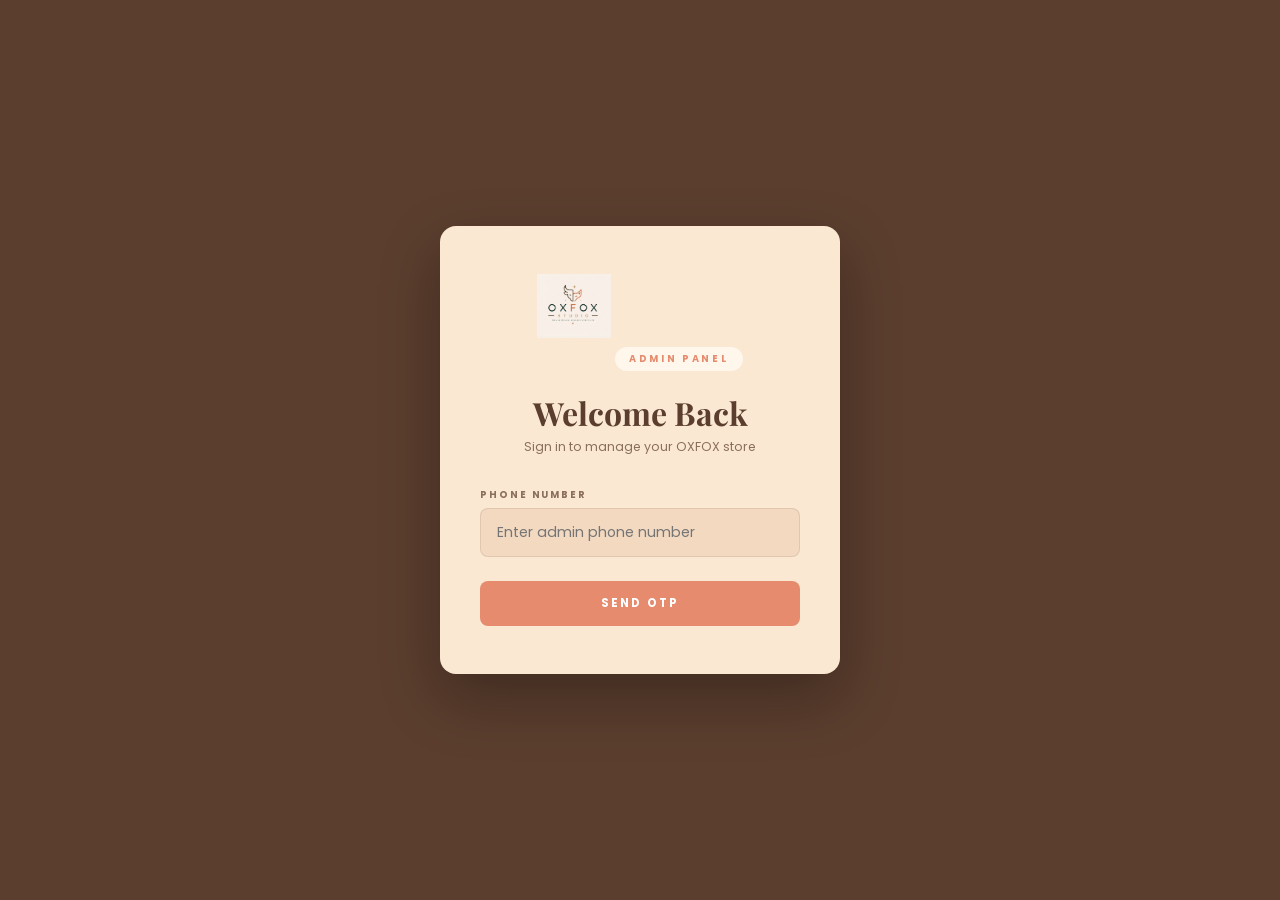
==== oxfox-admin.html @ b508f2fa "Extract shared theme: create oxfox-theme.css as single source of truth - New oxfox-theme.css: design" ====
﻿<!DOCTYPE html>
<html lang="en">
<head>
<meta charset="UTF-8">
<meta name="viewport" content="width=device-width,initial-scale=1.0">
<title>OXFOX Admin Panel</title>
<link rel="icon" href="/Logo.png" type="image/png">
<link rel="stylesheet" href="oxfox-theme.css">
<style>
:root{--sidebar:240px}
body{min-height:100vh;display:flex;flex-direction:column}

/* ── LOGIN SCREEN ── */
#login-screen{position:fixed;inset:0;z-index:999;background:var(--mr3);display:flex;align-items:center;justify-content:center;padding:1rem}
#login-screen.hidden{display:none}
.login-box{background:var(--pk3);border-radius:16px;padding:3rem 2.5rem;max-width:400px;width:100%;text-align:center;box-shadow:0 24px 60px rgba(0,0,0,.3)}
.login-logo{height:64px;margin-bottom:1.5rem}
.login-badge{font-size:.6rem;letter-spacing:.28em;text-transform:uppercase;font-weight:700;color:var(--mr);background:var(--pk);padding:5px 14px;border-radius:40px;display:inline-block;margin-bottom:1.25rem}
.login-title{font-family:'Playfair Display',serif;font-size:2rem;font-weight:700;color:var(--tx);margin-bottom:.25rem}
.login-sub{font-size:.78rem;color:var(--mu);margin-bottom:2rem}
.l-group{display:flex;flex-direction:column;gap:.4rem;margin-bottom:1rem;text-align:left}
.l-label{font-size:.6rem;letter-spacing:.2em;text-transform:uppercase;color:var(--mu);font-weight:700}
.l-input{padding:13px 16px;border:1.5px solid var(--brd);border-radius:var(--r);font-size:.88rem;font-family:'Poppins',sans-serif;color:var(--tx);background:var(--pk4);transition:border .25s}
.l-input:focus{outline:none;border-color:var(--mr);box-shadow:0 0 0 3px rgba(230,139,110,.08)}
.l-btn{width:100%;padding:14px;background:var(--mr);color:var(--wh);border:none;border-radius:var(--r);font-size:.72rem;letter-spacing:.18em;text-transform:uppercase;font-family:'Poppins',sans-serif;font-weight:700;cursor:pointer;margin-top:.5rem;transition:background .3s}
.l-btn:hover{background:var(--mr2)}
.l-err{font-size:.78rem;color:var(--red);text-align:center;margin-top:.75rem;display:none}

/* ── ADMIN LAYOUT ── */
#admin-app{display:flex;min-height:100vh}
#admin-app.hidden{display:none}
#sidebar{width:var(--sidebar);background:var(--mr3);display:flex;flex-direction:column;position:fixed;top:0;left:0;height:100vh;overflow-y:auto;z-index:100}
.sb-logo{padding:1.75rem 1.5rem 1.25rem;border-bottom:1px solid rgba(255,255,255,.08)}
.sb-logo img{height:44px;object-fit:contain;filter:brightness(0) invert(1)}
.sb-logo-badge{font-size:.5rem;letter-spacing:.25em;text-transform:uppercase;color:rgba(255,255,255,.4);font-weight:700;margin-top:.35rem}
.sb-nav{padding:1rem 0;flex:1}
.sb-section{font-size:.5rem;letter-spacing:.3em;text-transform:uppercase;color:rgba(255,255,255,.3);font-weight:700;padding:.75rem 1.5rem .4rem}
.sb-item{display:flex;align-items:center;gap:.75rem;padding:.85rem 1.5rem;cursor:pointer;color:rgba(255,255,255,.55);font-size:.75rem;letter-spacing:.06em;font-weight:500;transition:all .25s;border:none;background:none;width:100%;text-align:left;border-left:3px solid transparent}
.sb-item:hover{color:var(--wh);background:rgba(255,255,255,.06)}
.sb-item.active{color:var(--wh);background:rgba(255,255,255,.1);border-left-color:var(--pk2)}
.sb-item svg{flex-shrink:0;opacity:.7;transition:opacity .25s}
.sb-item:hover svg,.sb-item.active svg{opacity:1}
.sb-footer{padding:1.25rem 1.5rem;border-top:1px solid rgba(255,255,255,.08)}
.sb-logout{display:flex;align-items:center;gap:.6rem;color:rgba(255,255,255,.45);font-size:.72rem;cursor:pointer;background:none;border:none;font-family:'Poppins',sans-serif;transition:color .25s;padding:0;width:100%}
.sb-logout:hover{color:var(--pk2)}

#main{margin-left:var(--sidebar);flex:1;display:flex;flex-direction:column;min-height:100vh}
.top-bar{background:var(--pk2);border-bottom:1px solid var(--brd);padding:1.25rem 2.5rem;display:flex;align-items:center;justify-content:space-between;position:sticky;top:0;z-index:50}
.top-bar-title{font-family:'Playfair Display',serif;font-size:1.6rem;font-weight:700;color:var(--tx)}
.top-bar-right{display:flex;align-items:center;gap:1rem}
.admin-badge{font-size:.6rem;letter-spacing:.18em;text-transform:uppercase;background:var(--pk);color:var(--mr);padding:5px 12px;border-radius:40px;font-weight:700;border:1px solid var(--brd2)}
.content{padding:2rem 2.5rem;flex:1}
.view{display:none}
.view.active{display:block}

/* ── CARDS ── */
.stats-row{display:grid;grid-template-columns:repeat(4,1fr);gap:1.25rem;margin-bottom:2rem}
.stat-card{background:var(--pk3);border:1.5px solid var(--brd);border-radius:12px;padding:1.5rem;display:flex;flex-direction:column;gap:.4rem}
.stat-card-ico{width:40px;height:40px;border-radius:8px;display:flex;align-items:center;justify-content:center;font-size:1.2rem;margin-bottom:.25rem}
.stat-card-num{font-family:'Playfair Display',serif;font-size:2.2rem;font-weight:700;color:var(--tx);line-height:1}
.stat-card-lbl{font-size:.65rem;letter-spacing:.18em;text-transform:uppercase;color:var(--mu);font-weight:600}
.stat-card-sub{font-size:.72rem;color:var(--mu2);margin-top:.1rem}

/* ── TABLES ── */
.card{background:var(--pk3);border:1.5px solid var(--brd);border-radius:12px;overflow:hidden;margin-bottom:1.5rem}
.card-header{padding:1.25rem 1.5rem;border-bottom:1px solid var(--brd);display:flex;align-items:center;justify-content:space-between}
.card-title{font-family:'Playfair Display',serif;font-size:1.2rem;font-weight:700;color:var(--tx)}
.card-sub{font-size:.72rem;color:var(--mu);margin-top:.15rem}
.table{width:100%;border-collapse:collapse}
.table th{font-size:.58rem;letter-spacing:.2em;text-transform:uppercase;color:var(--mu);font-weight:700;padding:.875rem 1.25rem;text-align:left;background:var(--pk);border-bottom:1.5px solid var(--brd)}
.table td{font-size:.82rem;padding:.875rem 1.25rem;border-bottom:1px solid var(--brd);color:var(--tx);vertical-align:middle}
.table tr:last-child td{border-bottom:none}
.table tr:hover td{background:var(--pk)}
.badge{display:inline-flex;align-items:center;padding:3px 10px;border-radius:4px;font-size:.58rem;letter-spacing:.1em;text-transform:uppercase;font-weight:700}
.badge.green{background:#e8f5e9;color:var(--green)}
.badge.red{background:#ffebee;color:var(--red)}
.badge.amber{background:#fff3e0;color:var(--amber)}
.badge.blue{background:#e3f2fd;color:var(--blue)}

/* ── BAR CHART ── */
.bar-chart{display:flex;flex-direction:column;gap:.5rem;padding:1.25rem 1.5rem}
.bar-row{display:flex;align-items:center;gap:.875rem}
.bar-label{font-size:.72rem;color:var(--tx);min-width:180px;white-space:nowrap;overflow:hidden;text-overflow:ellipsis}
.bar-track{flex:1;height:10px;background:var(--pk2);border-radius:5px;overflow:hidden}
.bar-fill{height:100%;background:var(--mr);border-radius:5px;transition:width .8s var(--ease)}
.bar-val{font-size:.7rem;font-weight:700;color:var(--mr);min-width:50px;text-align:right}

/* ── TIME CHART ── */
.time-fill{background:var(--mr2)}

/* ── FUNNEL ── */
.funnel{display:grid;grid-template-columns:repeat(4,1fr);gap:1rem;padding:1.5rem}
.funnel-step{text-align:center;padding:1.25rem 1rem;background:var(--pk);border-radius:10px;border:1.5px solid var(--brd)}
.funnel-num{font-family:'Playfair Display',serif;font-size:2rem;font-weight:700;color:var(--mr);line-height:1}
.funnel-lbl{font-size:.62rem;letter-spacing:.14em;text-transform:uppercase;color:var(--mu);font-weight:600;margin-top:.25rem}
.funnel-pct{font-size:.72rem;color:var(--mu2);margin-top:.2rem}

/* ── FORMS ── */
.form-grid-2{display:grid;grid-template-columns:1fr 1fr;gap:1.25rem}
.f-group{display:flex;flex-direction:column;gap:.4rem}
.f-label{font-size:.6rem;letter-spacing:.18em;text-transform:uppercase;color:var(--mu);font-weight:700}
.f-input,.f-select,.f-textarea{padding:11px 14px;border:1.5px solid var(--brd);border-radius:var(--r);font-size:.85rem;font-family:'Poppins',sans-serif;color:var(--tx);background:var(--pk4);transition:border .25s}
.f-input:focus,.f-select:focus,.f-textarea:focus{outline:none;border-color:var(--mr);box-shadow:0 0 0 3px rgba(230,139,110,.07)}
.f-textarea{resize:vertical;min-height:80px}
.f-select option{background:var(--pk4)}
.btn{display:inline-flex;align-items:center;gap:.5rem;font-size:.68rem;letter-spacing:.14em;text-transform:uppercase;font-family:'Poppins',sans-serif;font-weight:700;padding:10px 20px;border-radius:var(--r);border:none;cursor:pointer;transition:all .3s}
.btn-primary{background:var(--mr);color:var(--wh)}
.btn-primary:hover{background:var(--mr2);transform:translateY(-1px);box-shadow:0 4px 16px rgba(230,139,110,.25)}
.btn-outline{background:transparent;color:var(--mr);border:1.5px solid var(--brd2)}
.btn-outline:hover{border-color:var(--mr);background:var(--pk)}
.btn-danger{background:#ffebee;color:var(--red);border:1.5px solid #ffcdd2}
.btn-danger:hover{background:var(--red);color:var(--wh)}
.btn-sm{padding:6px 14px;font-size:.6rem}
.btn-icon{width:32px;height:32px;padding:0;display:inline-flex;align-items:center;justify-content:center;border-radius:6px}

/* ── DISCOUNT TIERS ── */
.discount-grid{display:grid;grid-template-columns:repeat(3,1fr);gap:1.25rem;padding:1.5rem}
.dc-cat{background:var(--pk);border:1.5px solid var(--brd);border-radius:10px;overflow:hidden}
.dc-cat-head{padding:.875rem 1.25rem;background:var(--pk2);border-bottom:1px solid var(--brd);display:flex;align-items:center;gap:.6rem}
.dc-cat-ico{font-size:1.2rem}
.dc-cat-name{font-size:.8rem;font-weight:700;color:var(--tx)}
.dc-tiers{padding:.875rem 1.25rem;display:flex;flex-direction:column;gap:.5rem}
.dc-tier{display:flex;align-items:center;gap:.5rem}
.dc-tier input{flex:1;padding:7px 10px;border:1.5px solid var(--brd);border-radius:4px;font-size:.78rem;font-family:'Poppins',sans-serif;color:var(--tx);background:var(--pk4)}
.dc-tier input:focus{outline:none;border-color:var(--mr)}
.dc-tier-sep{font-size:.7rem;color:var(--mu);white-space:nowrap}
.dc-add{margin-top:.5rem;font-size:.6rem;letter-spacing:.12em;text-transform:uppercase;color:var(--mr);background:none;border:1.5px dashed var(--brd2);border-radius:4px;padding:7px;width:100%;cursor:pointer;font-family:'Poppins',sans-serif;font-weight:700;transition:all .25s}
.dc-add:hover{background:var(--pk2);border-color:var(--mr)}
.dc-save{margin-top:.75rem}
.pd-tiers{display:flex;flex-direction:column;gap:.5rem;margin-top:.5rem}
.img-pick-row{display:flex;gap:.5rem;align-items:center}
.img-pick-row .f-input{flex:1;min-width:0;font-size:.72rem}
.img-pick-thumb{width:36px;height:36px;border-radius:4px;object-fit:cover;border:1.5px solid var(--brd);flex-shrink:0;display:none}
.img-pick-btn{flex-shrink:0;padding:7px 12px;font-size:.6rem;letter-spacing:.1em;text-transform:uppercase;font-weight:700;font-family:'Poppins',sans-serif;background:var(--pk2);color:var(--mr);border:1.5px solid var(--brd2);border-radius:var(--r);cursor:pointer;white-space:nowrap;transition:all .2s}
.img-pick-btn:hover{background:var(--pk);border-color:var(--mr)}
.pd-section-head{font-family:'Playfair Display',serif;font-size:1.3rem;font-weight:700;color:var(--tx);margin:2rem 0 1rem;padding-bottom:.6rem;border-bottom:1.5px solid var(--brd)}
.prod-disc-grid{display:grid;grid-template-columns:repeat(3,1fr);gap:1.25rem;padding:0}

/* ── PRODUCTS VIEW ── */
.products-toolbar{display:flex;align-items:center;gap:1rem;margin-bottom:1.5rem;flex-wrap:wrap}
.products-toolbar .f-input{max-width:260px}
.prod-table-img{width:48px;height:48px;object-fit:cover;border-radius:6px;background:var(--pk2);display:flex;align-items:center;justify-content:center;font-size:1.4rem;border:1px solid var(--brd)}
.add-product-form{background:var(--pk3);border:1.5px solid var(--brd);border-radius:12px;padding:2rem;margin-bottom:2rem;display:none}
.add-product-form.open{display:block}
.section-heading{font-family:'Playfair Display',serif;font-size:1.5rem;font-weight:700;color:var(--tx);margin-bottom:1.25rem;padding-bottom:.75rem;border-bottom:1.5px solid var(--brd)}

/* ── DAILY CHART ── */
.daily-row{display:flex;align-items:center;gap:.875rem;padding:.5rem 0;border-bottom:1px solid var(--brd)}
.daily-row:last-child{border-bottom:none}
.daily-date{font-size:.72rem;color:var(--mu);min-width:90px}
.daily-bar-wrap{flex:1;display:flex;gap:.5rem;align-items:center}
.daily-bar{height:8px;background:var(--mr);border-radius:4px;min-width:2px;transition:width .6s var(--ease)}
.daily-bar.checkout{background:var(--green)}
.daily-val{font-size:.7rem;font-weight:700;color:var(--tx);min-width:30px}

/* ── CALENDAR ── */
.cal-wrap{padding:1.25rem 1.5rem}
.cal-nav{display:flex;align-items:center;justify-content:space-between;margin-bottom:1.25rem}
.cal-nav-title{font-family:'Playfair Display',serif;font-size:1.3rem;font-weight:700;color:var(--tx)}
.cal-nav-btn{background:none;border:1.5px solid var(--brd2);border-radius:var(--r);padding:5px 12px;cursor:pointer;color:var(--tx);font-size:.72rem;font-weight:600;transition:all .2s}
.cal-nav-btn:hover{background:var(--pk);border-color:var(--mr)}
.cal-grid{display:grid;grid-template-columns:repeat(7,1fr);gap:3px}
.cal-dow{font-size:.52rem;letter-spacing:.12em;text-transform:uppercase;color:var(--mu);font-weight:700;text-align:center;padding:.35rem 0}
.cal-cell{aspect-ratio:1;border-radius:5px;display:flex;flex-direction:column;align-items:center;justify-content:center;font-size:.65rem;border:1.5px solid transparent;transition:all .2s;min-height:38px}
.cal-cell.empty{background:none;border-color:transparent}
.cal-cell.today{border-color:var(--mr)!important}
.cal-cell.has-data{cursor:pointer}
.cal-cell.has-data:hover{transform:scale(1.06);z-index:1;position:relative}
.cal-cell-day{font-size:.68rem;font-weight:600;line-height:1}
.cal-cell-val{font-size:.58rem;font-weight:700;margin-top:1px}
.cal-legend{display:flex;align-items:center;gap:1.25rem;margin-top:1rem;font-size:.68rem;color:var(--mu)}
.cal-legend-swatch{width:14px;height:10px;border-radius:2px;display:inline-block;vertical-align:middle;margin-right:4px}

/* ── EDIT MODAL ── */
#edit-modal{position:fixed;inset:0;z-index:8000;background:rgba(61,8,8,.5);display:none;align-items:flex-start;justify-content:center;backdrop-filter:blur(3px);overflow-y:auto;padding:2rem 1rem}
#edit-modal.open{display:flex}
.edit-box{background:var(--pk3);border-radius:12px;padding:2rem;max-width:700px;width:100%;margin:auto}
.edit-box-title{font-family:'Playfair Display',serif;font-size:1.5rem;font-weight:700;color:var(--tx);margin-bottom:1.5rem;padding-bottom:.75rem;border-bottom:1.5px solid var(--brd)}

/* ── TOAST ── */
#a-toast{position:fixed;bottom:2rem;left:50%;transform:translateX(-50%) translateY(80px);z-index:9999;background:var(--mr);color:var(--wh);padding:11px 24px;border-radius:40px;font-size:.72rem;font-weight:600;letter-spacing:.1em;white-space:nowrap;transition:transform .4s var(--ease),opacity .4s;opacity:0;pointer-events:none}
#a-toast.show{transform:translateX(-50%) translateY(0);opacity:1}

/* ── CONFIRM MODAL ── */
#confirm-modal{position:fixed;inset:0;z-index:9000;background:rgba(61,8,8,.45);display:none;align-items:center;justify-content:center;backdrop-filter:blur(3px)}
#confirm-modal.open{display:flex}
.confirm-box{background:var(--pk3);border-radius:12px;padding:2rem;max-width:380px;width:90%;text-align:center}
.confirm-box h3{font-family:'Playfair Display',serif;font-size:1.5rem;font-weight:700;margin-bottom:.75rem}
.confirm-box p{font-size:.85rem;color:var(--mu);line-height:1.7;margin-bottom:1.5rem}
.confirm-btns{display:flex;gap:.75rem;justify-content:center}
</style>
</head>
<body>

<!-- LOGIN SCREEN -->
<div id="login-screen">
  <div class="login-box">
    <img class="login-logo" src="/Logo.png" alt="OXFOX" onerror="this.style.display='none'">
    <div class="login-badge">Admin Panel</div>
    <div class="login-title">Welcome Back</div>
    <p class="login-sub">Sign in to manage your OXFOX store</p>
    <div id="step-phone">
      <div class="l-group">
        <label class="l-label">Phone Number</label>
        <input class="l-input" id="a-phone" type="tel" placeholder="Enter admin phone number" onkeydown="if(event.key==='Enter')sendAdminOTP()">
      </div>
      <button class="l-btn" onclick="sendAdminOTP()">Send OTP</button>
    </div>
    <div id="step-otp" style="display:none">
      <div class="l-group">
        <label class="l-label">Enter OTP</label>
        <p style="font-size:.65rem;color:var(--mu);margin-bottom:.6rem">OTP sent to your registered number</p>
        <input class="l-input" id="a-otp" type="text" maxlength="4" placeholder="••••" onkeydown="if(event.key==='Enter')doAdminLogin()" style="letter-spacing:.5em;text-align:center;font-size:1.2rem;font-weight:700">
      </div>
      <button class="l-btn" onclick="doAdminLogin()">Verify &amp; Sign In</button>
      <button onclick="document.getElementById('step-phone').style.display='';document.getElementById('step-otp').style.display='none';document.getElementById('l-err').textContent='';" style="background:none;border:none;cursor:pointer;font-size:.7rem;color:var(--mu);margin-top:.5rem;width:100%;font-family:'Poppins',sans-serif">&#8592; Change number</button>
    </div>
    <div class="l-err" id="l-err" style="display:none"></div>
  </div>
</div>

<!-- ADMIN APP -->
<div id="admin-app" class="hidden">
  <!-- SIDEBAR -->
  <aside id="sidebar">
    <div class="sb-logo">
      <img src="/Logo.png" alt="OXFOX" onerror="this.style.display='none'">
      <div class="sb-logo-badge">Admin Panel</div>
    </div>
    <nav class="sb-nav">
      <div class="sb-section">Overview</div>
      <button class="sb-item active" onclick="showView('dashboard',this)">
        <svg width="16" height="16" viewBox="0 0 24 24" fill="none" stroke="currentColor" stroke-width="2" stroke-linecap="round" stroke-linejoin="round"><rect x="3" y="3" width="7" height="7"/><rect x="14" y="3" width="7" height="7"/><rect x="3" y="14" width="7" height="7"/><rect x="14" y="14" width="7" height="7"/></svg>
        Dashboard
      </button>
      <div class="sb-section">Analytics</div>
      <button class="sb-item" onclick="showView('analytics',this)">
        <svg width="16" height="16" viewBox="0 0 24 24" fill="none" stroke="currentColor" stroke-width="2" stroke-linecap="round" stroke-linejoin="round"><polyline points="22 12 18 12 15 21 9 3 6 12 2 12"/></svg>
        Traffic & Visitors
      </button>
      <button class="sb-item" onclick="showView('products-time',this)">
        <svg width="16" height="16" viewBox="0 0 24 24" fill="none" stroke="currentColor" stroke-width="2" stroke-linecap="round" stroke-linejoin="round"><circle cx="12" cy="12" r="10"/><polyline points="12 6 12 12 16 14"/></svg>
        Product Engagement
      </button>
      <div class="sb-section">Store</div>
      <button class="sb-item" onclick="showView('products',this)">
        <svg width="16" height="16" viewBox="0 0 24 24" fill="none" stroke="currentColor" stroke-width="2" stroke-linecap="round" stroke-linejoin="round"><path d="M6 2L3 6v14a2 2 0 0 0 2 2h14a2 2 0 0 0 2-2V6l-3-4z"/><line x1="3" y1="6" x2="21" y2="6"/><path d="M16 10a4 4 0 0 1-8 0"/></svg>
        Products
      </button>
      <button class="sb-item" onclick="showView('discounts',this)">
        <svg width="16" height="16" viewBox="0 0 24 24" fill="none" stroke="currentColor" stroke-width="2" stroke-linecap="round" stroke-linejoin="round"><path d="M20.59 13.41l-7.17 7.17a2 2 0 0 1-2.83 0L2 12V2h10l8.59 8.59a2 2 0 0 1 0 2.82z"/><line x1="7" y1="7" x2="7.01" y2="7"/></svg>
        Discounts
      </button>
    </nav>
    <div class="sb-footer">
      <button class="sb-logout" onclick="adminLogout()">
        <svg width="15" height="15" viewBox="0 0 24 24" fill="none" stroke="currentColor" stroke-width="2" stroke-linecap="round" stroke-linejoin="round"><path d="M9 21H5a2 2 0 0 1-2-2V5a2 2 0 0 1 2-2h4"/><polyline points="16 17 21 12 16 7"/><line x1="21" y1="12" x2="9" y2="12"/></svg>
        Sign Out
      </button>
    </div>
  </aside>

  <!-- MAIN CONTENT -->
  <main id="main">
    <div class="top-bar">
      <div>
        <div class="top-bar-title" id="view-title">Dashboard</div>
      </div>
      <div class="top-bar-right">
        <span class="admin-badge">&#x1F512; Admin</span>
        <a href="oxfox-studio.html" target="_blank" style="font-size:.68rem;color:var(--mr);text-decoration:none;letter-spacing:.1em;text-transform:uppercase;font-weight:700;border:1.5px solid var(--brd2);padding:7px 14px;border-radius:var(--r);transition:all .25s" onmouseover="this.style.background='var(--pk)'" onmouseout="this.style.background='none'">&#x1F517; View Store</a>
      </div>
    </div>
    <div class="content">

      <!-- ══ DASHBOARD ══ -->
      <div class="view active" id="view-dashboard">
        <div class="stats-row" id="dash-stats"></div>
        <div style="display:grid;grid-template-columns:1fr 1fr;gap:1.5rem">
          <div class="card">
            <div class="card-header">
              <div><div class="card-title">Visitor Calendar</div><div class="card-sub">Sessions per day — color intensity = traffic level</div></div>
            </div>
            <div id="daily-chart"></div>
          </div>
          <div class="card">
            <div class="card-header"><div class="card-title">Conversion Funnel</div></div>
            <div class="funnel" id="dash-funnel"></div>
          </div>
        </div>
        <div class="card" style="margin-top:1.5rem">
          <div class="card-header"><div><div class="card-title">Top Viewed Products</div><div class="card-sub">By number of views</div></div></div>
          <div class="bar-chart" id="top-products-chart"></div>
        </div>
      </div>

      <!-- ══ TRAFFIC & VISITORS ══ -->
      <div class="view" id="view-analytics">
        <div class="stats-row" id="ana-stats"></div>
        <div style="display:grid;grid-template-columns:1fr 1fr;gap:1.5rem;margin-bottom:1.5rem">
          <div class="card">
            <div class="card-header"><div class="card-title">Page Views by Section</div></div>
            <div class="bar-chart" id="page-views-chart"></div>
          </div>
          <div class="card">
            <div class="card-header"><div class="card-title">Category Page Views</div></div>
            <div class="bar-chart" id="cat-views-chart"></div>
          </div>
        </div>
        <div class="card">
          <div class="card-header"><div><div class="card-title">Daily Session Log</div><div class="card-sub">Sessions vs Checkouts per day</div></div></div>
          <div style="padding:1.25rem 1.5rem" id="daily-log"></div>
        </div>
      </div>

      <!-- ══ PRODUCT ENGAGEMENT ══ -->
      <div class="view" id="view-products-time">
        <div class="stats-row" id="pe-stats"></div>
        <div class="card">
          <div class="card-header"><div><div class="card-title">Time Spent on Products</div><div class="card-sub">Cumulative time visitors spent viewing each product page</div></div></div>
          <div class="bar-chart" id="product-time-chart"></div>
        </div>
        <div class="card" style="margin-top:1.5rem">
          <div class="card-header"><div class="card-title">Full Product Engagement Report</div></div>
          <table class="table" id="product-engage-table">
            <thead><tr>
              <th>Product</th><th>Views</th><th>Total Time</th><th>Avg. Time / View</th><th>Engagement</th>
            </tr></thead>
            <tbody id="engage-tbody"></tbody>
          </table>
        </div>
      </div>

      <!-- ══ PRODUCTS MANAGEMENT ══ -->
      <div class="view" id="view-products">
        <div class="products-toolbar">
          <input class="f-input" id="prod-search" placeholder="Search products…" oninput="filterProductTable(this.value)">
          <select class="f-select" id="prod-filter-cat" onchange="filterProductTable(document.getElementById('prod-search').value)" style="max-width:180px">
            <option value="">All Categories</option>
          </select>
          <button class="btn btn-primary" onclick="toggleAddForm()">
            <svg width="14" height="14" viewBox="0 0 24 24" fill="none" stroke="currentColor" stroke-width="2.5" stroke-linecap="round" stroke-linejoin="round"><line x1="12" y1="5" x2="12" y2="19"/><line x1="5" y1="12" x2="19" y2="12"/></svg>
            Add Product
          </button>
          <button class="btn btn-outline" onclick="exportData()">
            <svg width="14" height="14" viewBox="0 0 24 24" fill="none" stroke="currentColor" stroke-width="2" stroke-linecap="round" stroke-linejoin="round"><path d="M21 15v4a2 2 0 0 1-2 2H5a2 2 0 0 1-2-2v-4"/><polyline points="7 10 12 15 17 10"/><line x1="12" y1="15" x2="12" y2="3"/></svg>
            Export
          </button>
        </div>

        <!-- ADD PRODUCT FORM -->
        <div class="add-product-form" id="add-product-form">
          <div class="section-heading">Add New Product</div>
          <div class="form-grid-2">
            <div class="f-group"><label class="f-label">Product Name *</label><input class="f-input" id="ap-name" placeholder="e.g. Rose Candle Mold"></div>
            <div class="f-group"><label class="f-label">Category *</label>
              <select class="f-select" id="ap-cat">
                <option value="candles">Candles / Resin / Soap</option>
                <option value="concrete">Concrete / Jesmonite</option>
                <option value="chocolates">Chocolates</option>
                <option value="festive">Festive / Holiday</option>
                <option value="candlejars">Candle Jars</option>
                <option value="decor">Home Decor</option>
              </select>
            </div>
            <div class="f-group"><label class="f-label">Material</label><input class="f-input" id="ap-mat" placeholder="e.g. Silicone" value="Silicone"></div>
            <div class="f-group"><label class="f-label">Filter Tag</label><input class="f-input" id="ap-filter" placeholder="e.g. Floral"></div>
            <div class="f-group"><label class="f-label">Price (₹) *</label><input class="f-input" id="ap-price" type="number" min="1" placeholder="799"></div>
            <div class="f-group"><label class="f-label">MRP (₹) *</label><input class="f-input" id="ap-mrp" type="number" min="1" placeholder="999"></div>
            <div class="f-group"><label class="f-label">Badge</label>
              <select class="f-select" id="ap-badge">
                <option value="">None</option><option value="best">Bestseller</option><option value="new">New Arrival</option>
              </select>
            </div>
            <div class="f-group"><label class="f-label">Emoji Icon</label><input class="f-input" id="ap-emoji" placeholder="🌸" value="🛍️"></div>
            <div class="f-group" style="grid-column:1/-1">
              <label class="f-label">Quantity-Based Discount Tiers</label>
              <div class="pd-tiers" id="ap-prod-tiers"></div>
              <button type="button" class="dc-add" onclick="addProdTierTo('ap-prod-tiers')" style="margin-top:.5rem">+ Add Tier</button>
              <div style="font-size:.62rem;color:var(--mu2);margin-top:.4rem">e.g. Min 2 units &rarr; 20% off. Customer buying that many of this product gets the discount automatically.</div>
            </div>
            <div class="f-group" style="grid-column:1/-1">
              <label class="f-label">Images — up to 6 (upload or paste URL)</label>
              <div style="display:flex;flex-direction:column;gap:.5rem;margin-top:.25rem">
                <div class="img-pick-row"><img class="img-pick-thumb" id="ap-thumb1"><input class="f-input" id="ap-img1" placeholder="Image 1 — primary (URL or pick file)"><button type="button" class="img-pick-btn" onclick="pickImage('ap-img1','ap-thumb1')">Browse</button></div>
                <div class="img-pick-row"><img class="img-pick-thumb" id="ap-thumb2"><input class="f-input" id="ap-img2" placeholder="Image 2"><button type="button" class="img-pick-btn" onclick="pickImage('ap-img2','ap-thumb2')">Browse</button></div>
                <div class="img-pick-row"><img class="img-pick-thumb" id="ap-thumb3"><input class="f-input" id="ap-img3" placeholder="Image 3"><button type="button" class="img-pick-btn" onclick="pickImage('ap-img3','ap-thumb3')">Browse</button></div>
                <div class="img-pick-row"><img class="img-pick-thumb" id="ap-thumb4"><input class="f-input" id="ap-img4" placeholder="Image 4"><button type="button" class="img-pick-btn" onclick="pickImage('ap-img4','ap-thumb4')">Browse</button></div>
                <div class="img-pick-row"><img class="img-pick-thumb" id="ap-thumb5"><input class="f-input" id="ap-img5" placeholder="Image 5"><button type="button" class="img-pick-btn" onclick="pickImage('ap-img5','ap-thumb5')">Browse</button></div>
                <div class="img-pick-row"><img class="img-pick-thumb" id="ap-thumb6"><input class="f-input" id="ap-img6" placeholder="Image 6"><button type="button" class="img-pick-btn" onclick="pickImage('ap-img6','ap-thumb6')">Browse</button></div>
              </div>
              <div style="font-size:.6rem;color:var(--mu2);margin-top:.35rem">Click <strong>Browse</strong> to upload from your computer. Max ~800 KB per image for best performance.</div>
            </div>
            <div class="f-group" style="grid-column:1/-1"><label class="f-label">Description *</label><textarea class="f-textarea" id="ap-desc" rows="3" placeholder="Describe the product — size, use case, material details…"></textarea></div>
          </div>
          <div style="display:flex;gap:.875rem;margin-top:1.5rem">
            <button class="btn btn-primary" onclick="saveNewProduct()">Save Product</button>
            <button class="btn btn-outline" onclick="toggleAddForm()">Cancel</button>
          </div>
        </div>

        <!-- PRODUCTS TABLE -->
        <div class="card">
          <div class="card-header">
            <div><div class="card-title">All Products</div><div class="card-sub" id="prod-count-lbl"></div></div>
          </div>
          <table class="table">
            <thead><tr>
              <th></th><th>Product</th><th>Category</th><th>Material</th><th>Price</th><th>Discount</th><th>Badge</th><th>Actions</th>
            </tr></thead>
            <tbody id="products-tbody"></tbody>
          </table>
        </div>
      </div>

      <!-- ══ DISCOUNTS ══ -->
      <div class="view" id="view-discounts">
        <div style="margin-bottom:1.5rem;padding:1.25rem 1.5rem;background:var(--pk);border:1.5px solid var(--brd);border-radius:10px;font-size:.85rem;color:var(--mu);line-height:1.7">
          <strong style="color:var(--tx)">Category Discounts:</strong> When a customer adds <em>X or more</em> products from a category, they get the discount automatically.
        </div>
        <div class="discount-grid" id="discount-grid"></div>
        <div style="margin-top:1.25rem;text-align:right">
          <button class="btn btn-primary" onclick="saveAllDiscounts()">
            <svg width="14" height="14" viewBox="0 0 24 24" fill="none" stroke="currentColor" stroke-width="2.5" stroke-linecap="round" stroke-linejoin="round"><path d="M19 21H5a2 2 0 0 1-2-2V5a2 2 0 0 1 2-2h11l5 5v11a2 2 0 0 1-2 2z"/><polyline points="17 21 17 13 7 13 7 21"/><polyline points="7 3 7 8 15 8"/></svg>
            Save Category Discounts
          </button>
        </div>

        <!-- Per-product discounts -->
        <div class="pd-section-head">Per-Product Quantity Discounts</div>
        <div style="margin-bottom:1.5rem;padding:1.25rem 1.5rem;background:var(--pk);border:1.5px solid var(--brd);border-radius:10px;font-size:.85rem;color:var(--mu);line-height:1.7">
          <strong style="color:var(--tx)">Product Discounts:</strong> Set discount tiers for individual products. e.g. Item 1 — if 2 units, 20% off; if 5 units, 40% off.
        </div>
        <div class="prod-disc-grid discount-grid" id="prod-discount-grid"></div>
        <div style="margin-top:1.25rem;display:flex;align-items:center;gap:1rem;flex-wrap:wrap">
          <select class="f-select" id="pd-prod-select" style="max-width:320px;flex:1">
            <option value="">Select a product to add discount rule&hellip;</option>
          </select>
          <button class="btn btn-outline" onclick="addProdDiscountRule()">+ Add Rule</button>
        </div>
        <div style="margin-top:1.25rem;text-align:right">
          <button class="btn btn-primary" onclick="saveAllProductDiscounts()">
            <svg width="14" height="14" viewBox="0 0 24 24" fill="none" stroke="currentColor" stroke-width="2.5" stroke-linecap="round" stroke-linejoin="round"><path d="M19 21H5a2 2 0 0 1-2-2V5a2 2 0 0 1 2-2h11l5 5v11a2 2 0 0 1-2 2z"/><polyline points="17 21 17 13 7 13 7 21"/><polyline points="7 3 7 8 15 8"/></svg>
            Save Product Discounts
          </button>
        </div>
      </div>

    </div><!-- end .content -->
  </main>
</div><!-- end #admin-app -->

<!-- EDIT PRODUCT MODAL -->
<div id="edit-modal">
  <div class="edit-box">
    <div class="edit-box-title">Edit Product</div>
    <input type="hidden" id="ep-id">
    <input type="hidden" id="ep-cat-key">
    <div class="form-grid-2">
      <div class="f-group"><label class="f-label">Product Name *</label><input class="f-input" id="ep-name"></div>
      <div class="f-group"><label class="f-label">Category *</label>
        <select class="f-select" id="ep-cat">
          <option value="candles">Candles / Resin / Soap</option>
          <option value="concrete">Concrete / Jesmonite</option>
          <option value="chocolates">Chocolates</option>
          <option value="festive">Festive / Holiday</option>
          <option value="candlejars">Candle Jars</option>
          <option value="decor">Home Decor</option>
        </select>
      </div>
      <div class="f-group"><label class="f-label">Material</label><input class="f-input" id="ep-mat"></div>
      <div class="f-group"><label class="f-label">Filter Tag</label><input class="f-input" id="ep-filter"></div>
      <div class="f-group"><label class="f-label">Price (₹) *</label><input class="f-input" id="ep-price" type="number" min="1"></div>
      <div class="f-group"><label class="f-label">MRP (₹) *</label><input class="f-input" id="ep-mrp" type="number" min="1"></div>
      <div class="f-group"><label class="f-label">Badge</label>
        <select class="f-select" id="ep-badge">
          <option value="">None</option><option value="best">Bestseller</option><option value="new">New Arrival</option>
        </select>
      </div>
      <div class="f-group"><label class="f-label">Emoji Icon</label><input class="f-input" id="ep-emoji"></div>
      <div class="f-group" style="grid-column:1/-1">
        <label class="f-label">Quantity-Based Discount Tiers</label>
        <div class="pd-tiers" id="ep-prod-tiers"></div>
        <button type="button" class="dc-add" onclick="addProdTierTo('ep-prod-tiers')" style="margin-top:.5rem">+ Add Tier</button>
        <div style="font-size:.62rem;color:var(--mu2);margin-top:.4rem">e.g. Min 2 units &rarr; 20% off.</div>
      </div>
      <div class="f-group" style="grid-column:1/-1">
        <label class="f-label">Images — up to 6 (upload or paste URL)</label>
        <div style="display:flex;flex-direction:column;gap:.5rem;margin-top:.25rem">
          <div class="img-pick-row"><img class="img-pick-thumb" id="ep-thumb1"><input class="f-input" id="ep-img1" placeholder="Image 1 — primary"><button type="button" class="img-pick-btn" onclick="pickImage('ep-img1','ep-thumb1')">Browse</button></div>
          <div class="img-pick-row"><img class="img-pick-thumb" id="ep-thumb2"><input class="f-input" id="ep-img2" placeholder="Image 2"><button type="button" class="img-pick-btn" onclick="pickImage('ep-img2','ep-thumb2')">Browse</button></div>
          <div class="img-pick-row"><img class="img-pick-thumb" id="ep-thumb3"><input class="f-input" id="ep-img3" placeholder="Image 3"><button type="button" class="img-pick-btn" onclick="pickImage('ep-img3','ep-thumb3')">Browse</button></div>
          <div class="img-pick-row"><img class="img-pick-thumb" id="ep-thumb4"><input class="f-input" id="ep-img4" placeholder="Image 4"><button type="button" class="img-pick-btn" onclick="pickImage('ep-img4','ep-thumb4')">Browse</button></div>
          <div class="img-pick-row"><img class="img-pick-thumb" id="ep-thumb5"><input class="f-input" id="ep-img5" placeholder="Image 5"><button type="button" class="img-pick-btn" onclick="pickImage('ep-img5','ep-thumb5')">Browse</button></div>
          <div class="img-pick-row"><img class="img-pick-thumb" id="ep-thumb6"><input class="f-input" id="ep-img6" placeholder="Image 6"><button type="button" class="img-pick-btn" onclick="pickImage('ep-img6','ep-thumb6')">Browse</button></div>
        </div>
      </div>
      <div class="f-group" style="grid-column:1/-1"><label class="f-label">Description *</label><textarea class="f-textarea" id="ep-desc" rows="3"></textarea></div>
    </div>
    <div style="display:flex;gap:.875rem;margin-top:1.5rem">
      <button class="btn btn-primary" onclick="saveEditProduct()">Save Changes</button>
      <button class="btn btn-outline" onclick="closeEditModal()">Cancel</button>
    </div>
  </div>
</div>

<!-- CONFIRM MODAL -->
<div id="confirm-modal">
  <div class="confirm-box">
    <h3 id="confirm-title">Delete Product?</h3>
    <p id="confirm-msg">This will remove the product from the store. This cannot be undone from the admin panel.</p>
    <div class="confirm-btns">
      <button class="btn btn-danger" id="confirm-ok">Delete</button>
      <button class="btn btn-outline" onclick="closeConfirm()">Cancel</button>
    </div>
  </div>
</div>

<div id="a-toast"></div>
<script>
/* ══════════════════════════════════════════
   DATA DEFINITIONS (mirrors oxfox-studio.html)
   ══════════════════════════════════════════ */
const CATS = {
  women:      {name:'Women',             icon:'👩'},
  men:        {name:'Men',               icon:'👨'},
  animals:    {name:'Animals & Teddies', icon:'🐨'},
  cakes:      {name:'Cakes & Cupcakes',  icon:'🎂'},
  rakhi:      {name:'Rakhi',             icon:'🪢'},
  diwali:     {name:'Diwali',            icon:'🪔'},
  eidramadan: {name:'Eid / Ramadan',     icon:'🌙'},
  jars:       {name:'Jars',              icon:'🫙'},
  decor:      {name:'Decor',             icon:'🏠'},
};

/* ══ ADMIN API ══ */
const ADMIN_API = (location.hostname==='localhost'||location.hostname==='127.0.0.1')
  ? 'http://localhost:8000/api' : '/api';
let _apiToken = localStorage.getItem('oxfox_api_token');
let _apiCats = [];

async function ensureAdminToken(){
  if(_apiToken) return _apiToken;
  try{
    const r = await fetch(ADMIN_API+'/auth/login/',{method:'POST',headers:{'Content-Type':'application/json'},body:JSON.stringify({username:'oxfoxadmin',password:'OxfoxAdmin@2026'})});
    if(!r.ok){aToast('API auth failed');return null;}
    const d=await r.json();
    _apiToken=d.access;
    localStorage.setItem('oxfox_api_token',_apiToken);
    return _apiToken;
  }catch(e){aToast('API connection error');return null;}
}

async function loadApiCategories(){
  if(_apiCats.length) return _apiCats;
  try{
    const r=await fetch(ADMIN_API+'/products/categories/');
    const d=await r.json();
    _apiCats=(d.results||d).map(c=>({id:c.id,key:c.key,name:c.name,icon:c.icon||'📦'}));
  }catch(e){_apiCats=[];}
  return _apiCats;
}

/* ══ AUTH ══ */
const ADMIN_PHONE = '7395906336';
const DEMO_OTP    = '1234';

function sendAdminOTP(){
  const ph = document.getElementById('a-phone').value.replace(/\D/g,'');
  const err = document.getElementById('l-err');
  if(ph !== ADMIN_PHONE){
    err.textContent = 'Phone number not recognised.';
    err.style.display = 'block';
    return;
  }
  err.style.display = 'none';
  document.getElementById('step-phone').style.display = 'none';
  document.getElementById('step-otp').style.display = '';
  document.getElementById('a-otp').focus();
}

function doAdminLogin(){
  const otp = document.getElementById('a-otp').value.trim();
  const err = document.getElementById('l-err');
  if(otp === DEMO_OTP){
    localStorage.setItem('oxfox_admin_session','1');
    document.getElementById('login-screen').classList.add('hidden');
    document.getElementById('admin-app').classList.remove('hidden');
    initApp();
  } else {
    err.textContent = 'Incorrect OTP. Please try again.';
    err.style.display = 'block';
  }
}
function adminLogout(){
  localStorage.removeItem('oxfox_admin_session');
  document.getElementById('login-screen').classList.remove('hidden');
  document.getElementById('admin-app').classList.add('hidden');
}
window.addEventListener('load',()=>{
  if(localStorage.getItem('oxfox_admin_session')==='1'){
    document.getElementById('login-screen').classList.add('hidden');
    document.getElementById('admin-app').classList.remove('hidden');
    initApp();
  }
});

/* ══ NAVIGATION ══ */
function showView(name, btn){
  document.querySelectorAll('.view').forEach(v=>v.classList.remove('active'));
  document.querySelectorAll('.sb-item').forEach(b=>b.classList.remove('active'));
  document.getElementById('view-'+name).classList.add('active');
  if(btn)btn.classList.add('active');
  const titles={
    dashboard:'Dashboard',analytics:'Traffic & Visitors',
    'products-time':'Product Engagement',products:'Products',discounts:'Discounts'
  };
  document.getElementById('view-title').textContent=titles[name]||name;
  renderView(name);
}

/* ══ INIT ══ */
function initApp(){
  populateCatFilters();
  renderView('dashboard');
}

/* ══ ANALYTICS DATA ══ */
function getA(){
  try{return JSON.parse(localStorage.getItem('oxfox_analytics'))||{totalVisits:0,pageViews:{home:0,cart:0,checkout:0,custom:0,about:0,category:{},product:{}},checkoutCompleted:0,dailyVisitors:{}};}
  catch(e){return {totalVisits:0,pageViews:{home:0,cart:0,checkout:0,custom:0,about:0,category:{},product:{}},checkoutCompleted:0,dailyVisitors:{}};}
}

/* ══ RENDER VIEWS ══ */
function renderView(name){
  if(name==='dashboard')renderDashboard();
  else if(name==='analytics')renderAnalytics();
  else if(name==='products-time')renderProductEngagement();
  else if(name==='products')renderProducts();
  else if(name==='discounts')renderDiscounts();
}

/* ─ DASHBOARD ─ */
function renderDashboard(){
  const a=getA();
  const pv=a.pageViews;
  const totalPV=a.totalVisits||0;
  const checkouts=a.checkoutCompleted||0;
  const cartViews=pv.cart||0;
  const prodViews=Object.values(pv.product||{}).reduce((s,p)=>s+(p.views||0),0);
  const convRate=totalPV>0?((checkouts/totalPV)*100).toFixed(1):0;
  document.getElementById('dash-stats').innerHTML=`
    <div class="stat-card"><div class="stat-card-ico" style="background:#fce4ec">&#x1F464;</div><div class="stat-card-num">${totalPV.toLocaleString()}</div><div class="stat-card-lbl">Total Page Loads</div><div class="stat-card-sub">All sessions recorded</div></div>
    <div class="stat-card"><div class="stat-card-ico" style="background:#e8f5e9">&#x1F6D2;</div><div class="stat-card-num">${cartViews}</div><div class="stat-card-lbl">Cart Views</div><div class="stat-card-sub">Visitors who opened cart</div></div>
    <div class="stat-card"><div class="stat-card-ico" style="background:#e3f2fd">&#x2705;</div><div class="stat-card-num">${checkouts}</div><div class="stat-card-lbl">Checkouts</div><div class="stat-card-sub">Reached checkout page</div></div>
    <div class="stat-card"><div class="stat-card-ico" style="background:#fff3e0">&#x1F4CA;</div><div class="stat-card-num">${convRate}%</div><div class="stat-card-lbl">Conversion Rate</div><div class="stat-card-sub">Loads → Checkout</div></div>
  `;
  renderDailyChart();
  renderFunnel(a);
  renderTopProductsChart(a);
}

let calYear=new Date().getFullYear(), calMonth=new Date().getMonth();

function renderDailyChart(){
  const container=document.getElementById('daily-chart');
  const a=getA();
  const data=a.dailyVisitors||{};
  const today=new Date();
  const yr=calYear, mo=calMonth;
  const firstDay=new Date(yr,mo,1).getDay();
  const daysInMonth=new Date(yr,mo+1,0).getDate();
  const monthName=new Date(yr,mo,1).toLocaleDateString('en-IN',{month:'long',year:'numeric'});
  const monthEntries=Object.entries(data).filter(([d])=>{const dt=new Date(d);return dt.getFullYear()===yr&&dt.getMonth()===mo;});
  const max=Math.max(...monthEntries.map(([,v])=>v.sessions||0),1);
  const dowHTML=['Sun','Mon','Tue','Wed','Thu','Fri','Sat'].map(d=>`<div class="cal-dow">${d}</div>`).join('');
  let cells='';
  for(let i=0;i<firstDay;i++)cells+=`<div class="cal-cell empty"></div>`;
  for(let day=1;day<=daysInMonth;day++){
    const dateStr=`${yr}-${String(mo+1).padStart(2,'0')}-${String(day).padStart(2,'0')}`;
    const d=data[dateStr];
    const sessions=d?d.sessions||0:0;
    const checkouts=d?d.checkouts||0:0;
    const isToday=yr===today.getFullYear()&&mo===today.getMonth()&&day===today.getDate();
    const intensity=sessions?Math.max(0.18,sessions/max):0;
    const bg=sessions?`rgba(230,139,110,${intensity.toFixed(2)})`:'var(--pk)';
    const textLight=intensity>0.5;
    cells+=`<div class="cal-cell${sessions?' has-data':''}${isToday?' today':''}" style="background:${bg}" title="${dateStr}${sessions?': '+sessions+' sessions'+(checkouts?' · '+checkouts+' checkouts':''):''}">
      <span class="cal-cell-day" style="color:${textLight?'#fff':'var(--tx)'}">${day}</span>
      ${sessions?`<span class="cal-cell-val" style="color:${textLight?'rgba(255,255,255,.8)':'var(--mr)'}">${sessions}</span>`:''}
    </div>`;
  }
  container.innerHTML=`<div class="cal-wrap">
    <div class="cal-nav">
      <button class="cal-nav-btn" onclick="calPrev()">&#8249; Prev</button>
      <div class="cal-nav-title">${monthName}</div>
      <button class="cal-nav-btn" onclick="calNext()">Next &#8250;</button>
    </div>
    <div class="cal-grid">${dowHTML}${cells}</div>
    <div class="cal-legend">
      <div><span class="cal-legend-swatch" style="background:var(--pk);border:1px solid var(--brd)"></span>No visits</div>
      <div><span class="cal-legend-swatch" style="background:rgba(230,139,110,.25)"></span>Low</div>
      <div><span class="cal-legend-swatch" style="background:rgba(230,139,110,.6)"></span>Medium</div>
      <div><span class="cal-legend-swatch" style="background:rgba(230,139,110,1)"></span>High</div>
    </div>
  </div>`;
}
function calPrev(){calMonth--;if(calMonth<0){calMonth=11;calYear--;}renderDailyChart();}
function calNext(){calMonth++;if(calMonth>11){calMonth=0;calYear++;}renderDailyChart();}

function renderFunnel(a){
  const total=a.totalVisits||0;
  const catViews=Object.values(a.pageViews.category||{}).reduce((s,v)=>s+v,0);
  const prodViews=Object.values(a.pageViews.product||{}).reduce((s,p)=>s+(p.views||0),0);
  const cart=a.pageViews.cart||0;
  const checkout=a.checkoutCompleted||0;
  function pct(n){return total>0?((n/total)*100).toFixed(0)+'%':'—';}
  document.getElementById('dash-funnel').innerHTML=`
    <div class="funnel-step"><div class="funnel-num">${total}</div><div class="funnel-lbl">Home Views</div><div class="funnel-pct">100%</div></div>
    <div class="funnel-step"><div class="funnel-num">${catViews}</div><div class="funnel-lbl">Category Views</div><div class="funnel-pct">${pct(catViews)}</div></div>
    <div class="funnel-step"><div class="funnel-num">${cart}</div><div class="funnel-lbl">Cart Views</div><div class="funnel-pct">${pct(cart)}</div></div>
    <div class="funnel-step"><div class="funnel-num">${checkout}</div><div class="funnel-lbl">Checkouts</div><div class="funnel-pct">${pct(checkout)}</div></div>
  `;
}

function renderTopProductsChart(a){
  const prods=Object.entries(a.pageViews.product||{}).sort((x,y)=>(y[1].views||0)-(x[1].views||0)).slice(0,8);
  if(!prods.length){document.getElementById('top-products-chart').innerHTML='<div style="padding:1.5rem;text-align:center;color:var(--mu);font-size:.82rem">No product views yet.</div>';return;}
  const max=Math.max(...prods.map(p=>p[1].views||0),1);
  document.getElementById('top-products-chart').innerHTML=prods.map(([id,d])=>`
    <div class="bar-row">
      <div class="bar-label">${d.name||id}</div>
      <div class="bar-track"><div class="bar-fill" style="width:${Math.round((d.views/max)*100)}%"></div></div>
      <div class="bar-val">${d.views} views</div>
    </div>`).join('');
}

/* ─ ANALYTICS ─ */
function renderAnalytics(){
  const a=getA();
  const pv=a.pageViews;
  const total=a.totalVisits||0;
  const catTotal=Object.values(pv.category||{}).reduce((s,v)=>s+v,0);
  const prodTotal=Object.values(pv.product||{}).reduce((s,p)=>s+(p.views||0),0);
  const days=Object.keys(a.dailyVisitors||{}).length;
  document.getElementById('ana-stats').innerHTML=`
    <div class="stat-card"><div class="stat-card-ico" style="background:#fce4ec">&#x1F4C5;</div><div class="stat-card-num">${days}</div><div class="stat-card-lbl">Active Days</div></div>
    <div class="stat-card"><div class="stat-card-ico" style="background:#e8f5e9">&#x1F6F8;</div><div class="stat-card-num">${total}</div><div class="stat-card-lbl">Total Page Loads</div></div>
    <div class="stat-card"><div class="stat-card-ico" style="background:#e3f2fd">&#x1F4C2;</div><div class="stat-card-num">${catTotal}</div><div class="stat-card-lbl">Category Views</div></div>
    <div class="stat-card"><div class="stat-card-ico" style="background:#fff3e0">&#x1F4F1;</div><div class="stat-card-num">${prodTotal}</div><div class="stat-card-lbl">Product Views</div></div>
  `;
  // Page views chart
  const pages=[
    {lbl:'Home',v:pv.home||0},{lbl:'Category Pages',v:catTotal},{lbl:'Product Pages',v:prodTotal},
    {lbl:'Cart',v:pv.cart||0},{lbl:'Checkout',v:a.checkoutCompleted||0},
    {lbl:'Custom Order',v:pv.custom||0},{lbl:'About Us',v:pv.about||0}
  ];
  const maxPV=Math.max(...pages.map(p=>p.v),1);
  document.getElementById('page-views-chart').innerHTML=pages.map(p=>`
    <div class="bar-row">
      <div class="bar-label">${p.lbl}</div>
      <div class="bar-track"><div class="bar-fill" style="width:${Math.round((p.v/maxPV)*100)}%"></div></div>
      <div class="bar-val">${p.v}</div>
    </div>`).join('');
  // Category chart
  const cats=Object.entries(pv.category||{}).sort((x,y)=>y[1]-x[1]);
  const maxCat=Math.max(...cats.map(c=>c[1]),1);
  document.getElementById('cat-views-chart').innerHTML=cats.length?cats.map(([k,v])=>`
    <div class="bar-row">
      <div class="bar-label">${CATS[k]?CATS[k].icon+' '+CATS[k].name:k}</div>
      <div class="bar-track"><div class="bar-fill" style="width:${Math.round((v/maxCat)*100)}%"></div></div>
      <div class="bar-val">${v}</div>
    </div>`).join(''):'<div style="padding:1.5rem;text-align:center;color:var(--mu);font-size:.82rem">No category data yet.</div>';
  // Daily log
  const allDays=Object.entries(a.dailyVisitors||{}).sort((x,y)=>y[0]<x[0]?-1:1).slice(0,30);
  const maxSess=Math.max(...allDays.map(d=>d[1].sessions||0),1);
  document.getElementById('daily-log').innerHTML=allDays.length?`
    <div style="display:grid;grid-template-columns:120px 1fr 80px 80px;gap:.5rem;font-size:.6rem;letter-spacing:.15em;text-transform:uppercase;color:var(--mu);font-weight:700;padding:.5rem 0;border-bottom:1.5px solid var(--brd);margin-bottom:.5rem">
      <span>Date</span><span>Sessions (bar)</span><span>Sessions</span><span>Checkouts</span>
    </div>`+allDays.map(([date,d])=>{
      const pct=Math.round(((d.sessions||0)/maxSess)*100);
      const label=new Date(date).toLocaleDateString('en-IN',{year:'numeric',month:'short',day:'numeric'});
      return `<div style="display:grid;grid-template-columns:120px 1fr 80px 80px;gap:.5rem;align-items:center;padding:.5rem 0;border-bottom:1px solid var(--brd)">
        <span style="font-size:.75rem;color:var(--mu)">${label}</span>
        <div style="height:8px;background:var(--pk2);border-radius:4px;overflow:hidden"><div style="height:100%;width:${pct}%;background:var(--mr);border-radius:4px"></div></div>
        <span style="font-size:.8rem;font-weight:700;color:var(--tx)">${d.sessions||0}</span>
        <span style="font-size:.8rem;color:var(--green);font-weight:700">${d.checkouts||0}</span>
      </div>`;
    }).join(''):'<div style="text-align:center;padding:2rem;color:var(--mu);font-size:.82rem">No session data yet.</div>';
}

/* ─ PRODUCT ENGAGEMENT ─ */
function renderProductEngagement(){
  const a=getA();
  const prods=Object.entries(a.pageViews.product||{}).sort((x,y)=>(y[1].totalTimeMs||0)-(x[1].totalTimeMs||0));
  const totalViews=prods.reduce((s,p)=>s+(p[1].views||0),0);
  const totalTimeMs=prods.reduce((s,p)=>s+(p[1].totalTimeMs||0),0);
  const avgTime=prods.length>0?(totalTimeMs/Math.max(totalViews,1)/1000).toFixed(1):0;
  const topProd=prods[0]?prods[0][1].name||prods[0][0]:'—';
  document.getElementById('pe-stats').innerHTML=`
    <div class="stat-card"><div class="stat-card-ico" style="background:#fce4ec">&#x1F4F1;</div><div class="stat-card-num">${totalViews}</div><div class="stat-card-lbl">Product Page Views</div></div>
    <div class="stat-card"><div class="stat-card-ico" style="background:#e8f5e9">&#x23F1;&#xFE0F;</div><div class="stat-card-num">${fmtTime(totalTimeMs)}</div><div class="stat-card-lbl">Total Time on Products</div></div>
    <div class="stat-card"><div class="stat-card-ico" style="background:#e3f2fd">&#x1F4CA;</div><div class="stat-card-num">${avgTime}s</div><div class="stat-card-lbl">Avg. Time / View</div></div>
    <div class="stat-card"><div class="stat-card-ico" style="background:#fff3e0">&#x1F3C6;</div><div class="stat-card-num" style="font-size:1rem">${topProd.slice(0,20)}</div><div class="stat-card-lbl">Most Engaged Product</div></div>
  `;
  const maxTime=Math.max(...prods.map(p=>p[1].totalTimeMs||0),1);
  document.getElementById('product-time-chart').innerHTML=prods.slice(0,10).map(([id,d])=>`
    <div class="bar-row">
      <div class="bar-label">${d.name||id}</div>
      <div class="bar-track"><div class="bar-fill time-fill" style="width:${Math.round(((d.totalTimeMs||0)/maxTime)*100)}%"></div></div>
      <div class="bar-val">${fmtTime(d.totalTimeMs||0)}</div>
    </div>`).join('')||'<div style="padding:1.5rem;text-align:center;color:var(--mu);font-size:.82rem">No product engagement data yet.</div>';
  // Table
  document.getElementById('engage-tbody').innerHTML=prods.map(([id,d])=>{
    const avg=d.views>0?((d.totalTimeMs||0)/d.views/1000).toFixed(1):0;
    const eng=avg>30?'High':avg>10?'Medium':'Low';
    const engColor=eng==='High'?'green':eng==='Medium'?'amber':'red';
    return `<tr>
      <td><strong>${d.name||id}</strong><br><span style="font-size:.65rem;color:var(--mu2)">${id}</span></td>
      <td>${d.views||0}</td>
      <td>${fmtTime(d.totalTimeMs||0)}</td>
      <td>${avg}s</td>
      <td><span class="badge ${engColor}">${eng}</span></td>
    </tr>`;
  }).join('')||'<tr><td colspan="5" style="text-align:center;padding:2rem;color:var(--mu)">No product view data yet — visit products on the store to track.</td></tr>';
}

function fmtTime(ms){
  const s=Math.floor(ms/1000);
  if(s<60)return s+'s';
  const m=Math.floor(s/60),rem=s%60;
  return m+'m '+(rem?rem+'s':'');
}

/* ─ PRODUCTS MANAGEMENT ─ */
let allProducts=[];
function buildAllProducts(){
  const snap=getProductsSnapshot();
  const deleted=getDeletedP();
  if(snap.length){
    allProducts=snap.map(p=>({...p,deleted:deleted.includes(p.id)}));
  } else {
    const custom=getAdminP();
    allProducts=[];
    Object.keys(CATS).forEach(k=>{
      if(custom[k])custom[k].forEach(p=>allProducts.push({...p,catKey:k,isCustom:true,deleted:deleted.includes(p.id)}));
    });
  }
}
function getAdminP(){try{return JSON.parse(localStorage.getItem('oxfox_admin_products'))||{};}catch(e){return {};}}
function getDeletedP(){try{return JSON.parse(localStorage.getItem('oxfox_deleted_products'))||[];}catch(e){return [];}}
function getProductsSnapshot(){try{return JSON.parse(localStorage.getItem('oxfox_all_products'))||[];}catch(e){return [];}}
function getProductOverrides(){try{return JSON.parse(localStorage.getItem('oxfox_product_overrides'))||{};}catch(e){return {};}}

function populateCatFilters(){
  const sel=document.getElementById('prod-filter-cat');
  sel.innerHTML='<option value="">All Categories</option>';
  const cats=_apiCats.length?_apiCats:Object.entries(CATS).map(([k,v])=>({key:k,name:v.name,icon:v.icon}));
  cats.forEach(c=>{
    const o=document.createElement('option');o.value=c.key;o.textContent=c.icon+' '+c.name;sel.appendChild(o);
  });
}

async function renderProducts(){
  document.getElementById('prod-count-lbl').textContent='Loading…';
  await loadApiCategories();
  populateCatFilters();
  try{
    let page1=await fetch(ADMIN_API+'/products/?page_size=200');
    const d=await page1.json();
    const prods=d.results||d;
    allProducts=prods.map(p=>({
      id:p.product_id,_dbId:p.id,
      n:p.name,e:p.emoji||'📦',
      p:p.price,m:p.mrp,
      catKey:p.category_key,cat:p.category_name,
      img:p.primary_image,desc:p.description,
      b:p.badge,mat:p.material,f:p.filter_tag,
      isCustom:p.is_custom
    }));
    const cust=allProducts.filter(x=>x.isCustom).length;
    document.getElementById('prod-count-lbl').textContent=allProducts.length+' products in database · '+cust+' custom';
  }catch(e){
    buildAllProducts();
    document.getElementById('prod-count-lbl').textContent=allProducts.length+' products (local cache)';
  }
  const deleted=getDeletedP();
  renderProductTable(allProducts.filter(p=>!deleted.includes(p.id)));
}

function renderProductTable(list){
  document.getElementById('products-tbody').innerHTML=list.length?list.map(p=>`
    <tr>
      <td><div class="prod-table-img">${p.img?`<img src="${p.img}" style="width:100%;height:100%;object-fit:cover;border-radius:6px" onerror="this.parentElement.textContent='${p.e||'📦'}'">`:p.e||'📦'}</div></td>
      <td><strong style="font-size:.9rem">${p.n}</strong> <span class="badge ${p.isCustom?'blue':'green'}" style="font-size:.5rem;vertical-align:middle;padding:2px 6px">${p.isCustom?'Custom':'Built-in'}</span><br><span style="font-size:.65rem;color:var(--mu2)">${p.id}</span></td>
      <td>${(()=>{const ac=_apiCats.find(c=>c.key===p.catKey);return ac?ac.icon+' '+ac.name:(CATS[p.catKey]?CATS[p.catKey].icon+' '+CATS[p.catKey].name:p.cat||p.catKey);})()}</td>
      <td>${p.mat||'Silicone'}</td>
      <td>₹${(p.p||0).toLocaleString('en-IN')}${p.m&&p.m!==p.p?`<br><span style="font-size:.65rem;color:var(--mu2);text-decoration:line-through">₹${p.m.toLocaleString('en-IN')}</span>`:''}
      </td>
      <td>${(()=>{const pd=getProductDiscounts();const tiers=pd[p.id];if(tiers&&tiers.length){const lowest=tiers.reduce((a,b)=>a.minQty<b.minQty?a:b);return `<span class="badge green">${lowest.minQty}+ → ${lowest.pct}% off</span>`;}return '<span style="color:var(--mu2);font-size:.75rem">—</span>';})()}</td>
      <td>${p.b?`<span class="badge ${p.b==='new'?'blue':'amber'}">${p.b==='new'?'New':'Best'}</span>`:'<span style="color:var(--mu2);font-size:.75rem">—</span>'}</td>
      <td>
        <div style="display:flex;gap:.4rem">
          <button class="btn btn-outline btn-sm btn-icon" onclick="openEditModal('${p.id}')" title="Edit">
            <svg width="13" height="13" viewBox="0 0 24 24" fill="none" stroke="currentColor" stroke-width="2.2" stroke-linecap="round" stroke-linejoin="round"><path d="M11 4H4a2 2 0 0 0-2 2v14a2 2 0 0 0 2 2h14a2 2 0 0 0 2-2v-7"/><path d="M18.5 2.5a2.121 2.121 0 0 1 3 3L12 15l-4 1 1-4 9.5-9.5z"/></svg>
          </button>
          <button class="btn btn-danger btn-sm btn-icon" onclick="confirmDelete('${p.id}','${p.n}')" title="Delete">
            <svg width="13" height="13" viewBox="0 0 24 24" fill="none" stroke="currentColor" stroke-width="2.2" stroke-linecap="round" stroke-linejoin="round"><polyline points="3 6 5 6 21 6"/><path d="M19 6v14a2 2 0 0 1-2 2H7a2 2 0 0 1-2-2V6m3 0V4a1 1 0 0 1 1-1h4a1 1 0 0 1 1 1v2"/></svg>
          </button>
        </div>
      </td>
    </tr>`).join(''):'<tr><td colspan="8" style="text-align:center;padding:2.5rem;color:var(--mu);font-size:.85rem">No products found.<br><span style="font-size:.75rem;color:var(--mu2)">Open the store in another browser tab first, then refresh this page to sync all products.</span></td></tr>';
}

function filterProductTable(q){
  const cat=document.getElementById('prod-filter-cat').value;
  let list=allProducts.filter(p=>{
    const matchQ=!q||p.n.toLowerCase().includes(q.toLowerCase())||p.id.toLowerCase().includes(q.toLowerCase());
    const matchC=!cat||p.catKey===cat;
    return matchQ&&matchC;
  });
  renderProductTable(list);
}

async function toggleAddForm(){
  const f=document.getElementById('add-product-form');
  f.classList.toggle('open');
  if(f.classList.contains('open')){
    f.scrollIntoView({behavior:'smooth',block:'start'});
    await loadApiCategories();
    if(_apiCats.length){
      const sel=document.getElementById('ap-cat');
      sel.innerHTML=_apiCats.map(c=>`<option value="${c.key}">${c.icon} ${c.name}</option>`).join('');
    }
  }
}

/* ─ IMAGE FILE PICKER ─ */
function pickImage(inputId,thumbId){
  const picker=document.createElement('input');
  picker.type='file';
  picker.accept='image/*';
  picker.style.display='none';
  document.body.appendChild(picker);
  picker.onchange=function(){
    const file=picker.files[0];
    if(!file){document.body.removeChild(picker);return;}
    if(file.size>2*1024*1024){aToast('Image too large — please use a file under 2 MB');document.body.removeChild(picker);return;}
    const reader=new FileReader();
    reader.onload=function(e){
      const dataUrl=e.target.result;
      const inp=document.getElementById(inputId);
      if(inp)inp.value=dataUrl;
      const thumb=document.getElementById(thumbId);
      if(thumb){thumb.src=dataUrl;thumb.style.display='block';}
      document.body.removeChild(picker);
    };
    reader.readAsDataURL(file);
  };
  picker.click();
}

/* ─ PRODUCT DISCOUNT TIER HELPERS ─ */
function getProductDiscounts(){try{return JSON.parse(localStorage.getItem('oxfox_product_discounts'))||{};}catch(e){return {};}}
function collectProdTiers(containerId){
  const tiers=[];
  document.querySelectorAll('#'+containerId+' .dc-tier').forEach(row=>{
    const qty=parseInt(row.querySelector('.dc-qty').value);
    const pct=parseInt(row.querySelector('.dc-pct').value);
    if(qty>0&&pct>0)tiers.push({minQty:qty,pct});
  });
  return tiers.sort((a,b)=>a.minQty-b.minQty);
}
function addProdTierTo(containerId){
  const container=document.getElementById(containerId);
  const div=document.createElement('div');
  div.className='dc-tier';
  div.innerHTML=`<span style="font-size:.68rem;color:var(--mu);white-space:nowrap">Min</span><input type="number" class="dc-qty" min="1" placeholder="Qty"><span class="dc-tier-sep">units &rarr;</span><input type="number" class="dc-pct" min="1" max="99" placeholder="%"><span style="font-size:.68rem;color:var(--mu)">% OFF</span><button onclick="this.parentElement.remove()" style="background:none;border:none;cursor:pointer;color:var(--mu2);font-size:1rem;padding:2px;transition:color .2s" onmouseover="this.style.color='var(--red)'" onmouseout="this.style.color='var(--mu2)'">&times;</button>`;
  container.appendChild(div);
}
function renderProdTierEditor(containerId,tiers){
  const container=document.getElementById(containerId);
  if(!container)return;
  container.innerHTML='';
  (tiers||[]).forEach(t=>{
    const div=document.createElement('div');
    div.className='dc-tier';
    div.innerHTML=`<span style="font-size:.68rem;color:var(--mu);white-space:nowrap">Min</span><input type="number" class="dc-qty" value="${t.minQty||1}" min="1"><span class="dc-tier-sep">units &rarr;</span><input type="number" class="dc-pct" value="${t.pct||0}" min="1" max="99"><span style="font-size:.68rem;color:var(--mu)">% OFF</span><button onclick="this.parentElement.remove()" style="background:none;border:none;cursor:pointer;color:var(--mu2);font-size:1rem;padding:2px;transition:color .2s" onmouseover="this.style.color='var(--red)'" onmouseout="this.style.color='var(--mu2)'">&times;</button>`;
    container.appendChild(div);
  });
}

async function saveNewProduct(){
  const name=document.getElementById('ap-name').value.trim();
  const catKey=document.getElementById('ap-cat').value;
  const mat=document.getElementById('ap-mat').value.trim()||'Silicone';
  const filter=document.getElementById('ap-filter').value.trim()||'All';
  const price=parseInt(document.getElementById('ap-price').value)||0;
  const mrp=parseInt(document.getElementById('ap-mrp').value)||0;
  const badge=document.getElementById('ap-badge').value||'';
  const emoji=document.getElementById('ap-emoji').value||'📦';
  const imgs=[];
  for(let i=1;i<=6;i++){const v=document.getElementById('ap-img'+i).value.trim();if(v)imgs.push(v);}
  const desc=document.getElementById('ap-desc').value.trim();
  if(!name){aToast('Product Name is required');return;}
  if(!price||!mrp){aToast('Price and MRP required (must be > 0)');return;}
  if(!desc){aToast('Description is required');return;}

  const catObj=_apiCats.find(c=>c.key===catKey);
  if(!catObj){aToast('Category not found — refresh the page and try again');return;}
  const token=await ensureAdminToken();
  if(!token)return;

  const payload={product_id:'adm-'+Date.now(),category:catObj.id,name,emoji,price,mrp,material:mat,badge,filter_tag:filter,description:desc,discount:0,is_active:true,is_custom:true,images:imgs};
  try{
    const r=await fetch(ADMIN_API+'/products/',{method:'POST',headers:{'Content-Type':'application/json','Authorization':'Bearer '+token},body:JSON.stringify(payload)});
    if(r.status===401){localStorage.removeItem('oxfox_api_token');_apiToken=null;aToast('Session expired — try again');return;}
    if(!r.ok){let msg='Server error '+r.status;try{const e=await r.json();msg=JSON.stringify(e).slice(0,150);}catch{}aToast(msg);return;}
    aToast('Product "'+name+'" saved to database!');
    toggleAddForm();
    ['ap-name','ap-filter','ap-price','ap-mrp','ap-desc'].forEach(fid=>{document.getElementById(fid).value='';});
    document.getElementById('ap-prod-tiers').innerHTML='';
    for(let i=1;i<=6;i++){document.getElementById('ap-img'+i).value='';const t=document.getElementById('ap-thumb'+i);if(t){t.src='';t.style.display='none';}}
    document.getElementById('ap-badge').value='';
    document.getElementById('ap-emoji').value='🛍️';
    renderProducts();
  }catch(e){aToast('Network error: '+e.message);}
}

/* ─ EDIT ─ */
function openEditModal(id){
  const p=allProducts.find(pr=>pr.id===id);
  if(!p)return;
  document.getElementById('ep-id').value=p.id;
  document.getElementById('ep-cat-key').value=p.catKey;
  document.getElementById('ep-name').value=p.n||'';
  document.getElementById('ep-cat').value=p.catKey||'candles';
  document.getElementById('ep-mat').value=p.mat||'Silicone';
  document.getElementById('ep-filter').value=p.f||'';
  document.getElementById('ep-price').value=p.p||'';
  document.getElementById('ep-mrp').value=p.m||'';
  document.getElementById('ep-badge').value=p.b||'';
  document.getElementById('ep-emoji').value=p.e||'📦';
  const isCustom=p.isCustom||id.startsWith('adm-');
  const catEl=document.getElementById('ep-cat');
  catEl.disabled=!isCustom;
  catEl.title=isCustom?'':'Category is fixed for built-in products';
  const imgs=p.imgs&&p.imgs.length?p.imgs:[p.img||''];
  for(let i=1;i<=6;i++){
    const val=imgs[i-1]||'';
    document.getElementById('ep-img'+i).value=val;
    const thumb=document.getElementById('ep-thumb'+i);
    if(thumb){thumb.src=val;thumb.style.display=val?'block':'none';}
  }
  document.getElementById('ep-desc').value=p.desc||'';
  renderProdTierEditor('ep-prod-tiers',(getProductDiscounts())[p.id]||[]);
  document.getElementById('edit-modal').classList.add('open');
}
function closeEditModal(){document.getElementById('edit-modal').classList.remove('open');}
function saveEditProduct(){
  const id=document.getElementById('ep-id').value;
  const origCat=document.getElementById('ep-cat-key').value;
  const newCat=document.getElementById('ep-cat').value;
  const name=document.getElementById('ep-name').value.trim();
  const mat=document.getElementById('ep-mat').value.trim()||'Silicone';
  const filter=document.getElementById('ep-filter').value.trim()||'All';
  const price=parseInt(document.getElementById('ep-price').value)||0;
  const mrp=parseInt(document.getElementById('ep-mrp').value)||0;
  const badge=document.getElementById('ep-badge').value||null;
  const emoji=document.getElementById('ep-emoji').value||'📦';
  const tiers=collectProdTiers('ep-prod-tiers');
  const imgs=[];
  for(let i=1;i<=6;i++){const v=document.getElementById('ep-img'+i).value.trim();if(v)imgs.push(v);}
  const img=imgs[0]||'';
  const desc=document.getElementById('ep-desc').value.trim();
  if(!name){aToast('Product Name is required');return;}
  if(!price||!mrp){aToast('Price and MRP are required (must be greater than 0)');return;}
  if(!desc){aToast('Description is required');return;}
  const isBuiltIn=!id.startsWith('adm-');
  const updated={id,n:name,e:emoji,p:price,m:mrp,mat,b:badge,f:filter,img,desc};
  if(imgs.length>1)updated.imgs=imgs;
  if(isBuiltIn){
    const ov=getProductOverrides();
    ov[id]={n:name,e:emoji,p:price,m:mrp,mat,b:badge,f:filter,img,desc};
    if(imgs.length>1)ov[id].imgs=imgs;
    try{localStorage.setItem('oxfox_product_overrides',JSON.stringify(ov));}
    catch(err){aToast('Save failed: storage full. Use smaller images or clear browser data.');return;}
    // Update snapshot so table refreshes immediately
    const snap=getProductsSnapshot();
    const si=snap.findIndex(p=>p.id===id);
    if(si>=0){snap[si]={...snap[si],...updated};try{localStorage.setItem('oxfox_all_products',JSON.stringify(snap));}catch(e){}}
  } else {
    const custom=getAdminP();
    if(custom[origCat])custom[origCat]=custom[origCat].filter(p=>p.id!==id);
    if(!custom[newCat])custom[newCat]=[];
    custom[newCat].push(updated);
    try{localStorage.setItem('oxfox_admin_products',JSON.stringify(custom));}
    catch(err){aToast('Save failed: storage full. Use smaller images or clear browser data.');return;}
    // Update snapshot for custom product too
    const snap=getProductsSnapshot();
    const si=snap.findIndex(p=>p.id===id);
    if(si>=0){snap[si]={...snap[si],...updated,catKey:newCat};try{localStorage.setItem('oxfox_all_products',JSON.stringify(snap));}catch(e){}}
  }
  try{const pd=getProductDiscounts();if(tiers.length)pd[id]=tiers;else delete pd[id];localStorage.setItem('oxfox_product_discounts',JSON.stringify(pd));}catch(e){}
  aToast('Product updated!');
  closeEditModal();
  renderProducts();
}

/* ─ DELETE ─ */
let _deleteId=null;
function confirmDelete(id,name){
  _deleteId=id;
  document.getElementById('confirm-title').textContent='Delete "'+name+'"?';
  document.getElementById('confirm-msg').textContent='This will permanently remove "'+name+'" from the store. Customers will no longer see this product.';
  document.getElementById('confirm-ok').onclick=()=>{doDelete(_deleteId);closeConfirm();};
  document.getElementById('confirm-modal').classList.add('open');
}
function closeConfirm(){document.getElementById('confirm-modal').classList.remove('open');}
function doDelete(id){
  // Remove from admin products
  const custom=getAdminP();
  Object.keys(custom).forEach(k=>{custom[k]=custom[k].filter(p=>p.id!==id);});
  localStorage.setItem('oxfox_admin_products',JSON.stringify(custom));
  // Also add to deleted list (to hide built-in products)
  const deleted=getDeletedP();
  if(!deleted.includes(id)){deleted.push(id);localStorage.setItem('oxfox_deleted_products',JSON.stringify(deleted));}
  aToast('Product deleted from store');
  renderProducts();
}

/* ─ DISCOUNTS ─ */
function getDiscounts(){try{return JSON.parse(localStorage.getItem('oxfox_category_discounts'))||{};}catch(e){return {};}}
function renderDiscounts(){
  const saved=getDiscounts();
  document.getElementById('discount-grid').innerHTML=Object.entries(CATS).map(([k,v])=>{
    const tiers=saved[k]||[];
    const tiersHTML=tiers.map((t,i)=>`
      <div class="dc-tier" data-cat="${k}" data-idx="${i}">
        <span style="font-size:.68rem;color:var(--mu);white-space:nowrap">Min</span>
        <input type="number" class="dc-qty" value="${t.minQty||0}" min="1" placeholder="Qty">
        <span class="dc-tier-sep">products &rarr;</span>
        <input type="number" class="dc-pct" value="${t.pct||0}" min="1" max="99" placeholder="%">
        <span style="font-size:.68rem;color:var(--mu)">% OFF</span>
        <button onclick="this.parentElement.remove()" style="background:none;border:none;cursor:pointer;color:var(--mu2);font-size:1rem;padding:2px;transition:color .2s" onmouseover="this.style.color='var(--red)'" onmouseout="this.style.color='var(--mu2)'">&times;</button>
      </div>`).join('');
    return `<div class="dc-cat">
      <div class="dc-cat-head"><span class="dc-cat-ico">${v.icon}</span><span class="dc-cat-name">${v.name}</span></div>
      <div class="dc-tiers" id="dc-tiers-${k}">${tiersHTML}</div>
      <div style="padding:0 1.25rem .875rem">
        <button class="dc-add" onclick="addTier('${k}')">+ Add Tier</button>
      </div>
    </div>`;
  }).join('');
  renderProductDiscounts();
}
function addTier(cat){
  const tiers=document.getElementById('dc-tiers-'+cat);
  const div=document.createElement('div');
  div.className='dc-tier';div.dataset.cat=cat;
  div.innerHTML=`<span style="font-size:.68rem;color:var(--mu);white-space:nowrap">Min</span><input type="number" class="dc-qty" value="" min="1" placeholder="Qty"><span class="dc-tier-sep">products &rarr;</span><input type="number" class="dc-pct" value="" min="1" max="99" placeholder="%"><span style="font-size:.68rem;color:var(--mu)">% OFF</span><button onclick="this.parentElement.remove()" style="background:none;border:none;cursor:pointer;color:var(--mu2);font-size:1rem;padding:2px;transition:color .2s" onmouseover="this.style.color='var(--red)'" onmouseout="this.style.color='var(--mu2)'">&times;</button>`;
  tiers.appendChild(div);
}
function saveAllDiscounts(){
  const result={};
  Object.keys(CATS).forEach(k=>{
    const tiers=[];
    document.querySelectorAll(`#dc-tiers-${k} .dc-tier`).forEach(row=>{
      const qty=parseInt(row.querySelector('.dc-qty').value);
      const pct=parseInt(row.querySelector('.dc-pct').value);
      if(qty>0&&pct>0)tiers.push({minQty:qty,pct});
    });
    if(tiers.length)result[k]=tiers.sort((a,b)=>a.minQty-b.minQty);
  });
  localStorage.setItem('oxfox_category_discounts',JSON.stringify(result));
  aToast('Category discounts saved!');
}

/* ─ PER-PRODUCT DISCOUNTS ─ */
function renderProductDiscounts(){
  const pd=getProductDiscounts();
  const entries=Object.entries(pd);
  const grid=document.getElementById('prod-discount-grid');
  if(!grid)return;
  if(!entries.length){
    grid.innerHTML='<div style="padding:1.5rem;color:var(--mu);font-size:.82rem;grid-column:1/-1">No per-product discount rules set. Use the "Add Rule" button below to add one.</div>';
  } else {
    grid.innerHTML=entries.map(([prodId,tiers])=>{
      const prod=allProducts.find(p=>p.id===prodId);
      const prodName=prod?prod.n:prodId;
      const tiersHTML=(tiers||[]).map((t,i)=>`
        <div class="dc-tier">
          <span style="font-size:.68rem;color:var(--mu);white-space:nowrap">Min</span>
          <input type="number" class="dc-qty" value="${t.minQty||1}" min="1" placeholder="Qty">
          <span class="dc-tier-sep">units &rarr;</span>
          <input type="number" class="dc-pct" value="${t.pct||0}" min="1" max="99" placeholder="%">
          <span style="font-size:.68rem;color:var(--mu)">% OFF</span>
          <button onclick="this.parentElement.remove()" style="background:none;border:none;cursor:pointer;color:var(--mu2);font-size:1rem;padding:2px;transition:color .2s" onmouseover="this.style.color='var(--red)'" onmouseout="this.style.color='var(--mu2)'">&times;</button>
        </div>`).join('');
      return `<div class="dc-cat" data-prod-id="${prodId}">
        <div class="dc-cat-head"><span class="dc-cat-ico">${prod?.e||'📦'}</span><span class="dc-cat-name" style="font-size:.75rem">${prodName}</span></div>
        <div class="dc-tiers" id="pdt-${prodId}">${tiersHTML}</div>
        <div style="padding:0 1.25rem .875rem;display:flex;gap:.5rem;align-items:center">
          <button class="dc-add" style="flex:1" onclick="addProdTierTo('pdt-${prodId}')">+ Add Tier</button>
          <button onclick="removeProdDiscount('${prodId}')" style="background:none;border:1.5px dashed #ffcdd2;color:var(--red);border-radius:4px;padding:6px 10px;font-size:.6rem;letter-spacing:.08em;font-weight:700;cursor:pointer;font-family:inherit;white-space:nowrap">Remove</button>
        </div>
      </div>`;
    }).join('');
  }
  // Populate product select for adding new rules
  const sel=document.getElementById('pd-prod-select');
  if(sel){
    sel.innerHTML='<option value="">Select a product to add discount rule&hellip;</option>';
    allProducts.filter(p=>!pd[p.id]).forEach(p=>{
      const opt=document.createElement('option');
      opt.value=p.id;
      opt.textContent=p.n+(p.id?' ('+p.id+')':'');
      sel.appendChild(opt);
    });
  }
}
function addProdDiscountRule(){
  const sel=document.getElementById('pd-prod-select');
  if(!sel||!sel.value){aToast('Please select a product first');return;}
  const pd=getProductDiscounts();
  if(!pd[sel.value])pd[sel.value]=[{minQty:2,pct:10}];
  localStorage.setItem('oxfox_product_discounts',JSON.stringify(pd));
  renderProductDiscounts();
}
function removeProdDiscount(prodId){
  const pd=getProductDiscounts();
  delete pd[prodId];
  localStorage.setItem('oxfox_product_discounts',JSON.stringify(pd));
  renderProductDiscounts();
}
function saveAllProductDiscounts(){
  const pd={};
  document.querySelectorAll('#prod-discount-grid [data-prod-id]').forEach(card=>{
    const prodId=card.dataset.prodId;
    const tiers=[];
    card.querySelectorAll('.dc-tier').forEach(row=>{
      const qty=parseInt(row.querySelector('.dc-qty').value);
      const pct=parseInt(row.querySelector('.dc-pct').value);
      if(qty>0&&pct>0)tiers.push({minQty:qty,pct});
    });
    if(tiers.length)pd[prodId]=tiers.sort((a,b)=>a.minQty-b.minQty);
  });
  localStorage.setItem('oxfox_product_discounts',JSON.stringify(pd));
  aToast('Product discounts saved!');
  renderProductTable(allProducts);
}

/* ─ EXPORT ─ */
function exportData(){
  const data={analytics:getA(),products:getAdminP(),deleted:getDeletedP(),discounts:getDiscounts(),productDiscounts:getProductDiscounts(),exported:new Date().toISOString()};
  const blob=new Blob([JSON.stringify(data,null,2)],{type:'application/json'});
  const a=document.createElement('a');a.href=URL.createObjectURL(blob);a.download='oxfox-data-'+new Date().toISOString().slice(0,10)+'.json';a.click();
  aToast('Data exported as JSON');
}

/* ─ TOAST ─ */
function aToast(msg){
  const t=document.getElementById('a-toast');t.textContent=msg;t.classList.add('show');
  setTimeout(()=>t.classList.remove('show'),2800);
}
</script>
</body>
</html>
---- oxfox-theme.css ----
/* ══════════════════════════════════════════════════
   OXFOX STUDIO — SHARED THEME
   Change here → applies to ALL pages automatically
   ══════════════════════════════════════════════════ */

/* ── GOOGLE FONTS ── */
@import url('https://fonts.googleapis.com/css2?family=Playfair+Display:ital,wght@0,400;0,600;0,700;1,400;1,600&family=Poppins:wght@300;400;500;600;700;800&display=swap');

/* ── DESIGN TOKENS ── */
:root{
  /* backgrounds — cream palette */
  --pk:#FFF6EC;
  --pk2:#FFF0E0;
  --pk3:#FAE8D3;
  --pk4:#F2D9C0;

  /* accent colours */
  --mr:#E68B6E;       /* coral — primary accent  */
  --mr2:#D4705A;      /* darker coral — hover     */
  --mr3:#5B3E2E;      /* deep brown — dark sections (footer, sidebar, CTA) */

  /* text */
  --tx:#5B3E2E;       /* body text — deep brown   */
  --mu:#8B6F5E;       /* muted text               */
  --mu2:#A08870;      /* extra-muted text         */

  /* neutrals */
  --wh:#FFFFFF;
  --offwh:#FFF6EC;

  /* borders */
  --brd:rgba(91,62,46,.12);
  --brd2:rgba(91,62,46,.25);

  /* highlights */
  --gold:#F5C77A;     /* warm yellow highlight    */
  --sage:#A7B99A;     /* sage green               */

  /* status */
  --green:#4caf50;
  --red:#ef5350;
  --amber:#ffa726;
  --blue:#42a5f5;

  /* misc */
  --ease:cubic-bezier(.16,1,.3,1);
  --r:8px;
}

/* ── RESET ── */
*,*::before,*::after{box-sizing:border-box;margin:0;padding:0}
html{scroll-behavior:smooth;overflow-x:hidden;font-size:16px}
body{font-family:'Poppins',sans-serif;background:var(--pk);color:var(--tx);overflow-x:hidden}
::-webkit-scrollbar{width:4px}
::-webkit-scrollbar-track{background:var(--pk2)}
::-webkit-scrollbar-thumb{background:var(--mr);border-radius:2px}

/* ── SHARED ANIMATIONS ── */
@keyframes spin{to{transform:translate(-50%,-50%) rotate(360deg)}}
@keyframes spin-plain{to{transform:rotate(360deg)}}
@keyframes fadeUp{to{opacity:1;transform:none}}
@keyframes slideUp{from{opacity:0;transform:translateY(32px)}to{opacity:1;transform:translateY(0)}}
@keyframes blink{0%,100%{opacity:1}50%{opacity:.3}}
@keyframes floatBob{0%,100%{transform:translateY(0)}50%{transform:translateY(-6px)}}
@keyframes pageIn{from{opacity:0;transform:translateY(18px)}to{opacity:1;transform:translateY(0)}}
@keyframes loadbar{to{transform:translateX(0)}}

/* ── BUTTONS ── */
.btn-primary{
  font-size:.72rem;letter-spacing:.15em;text-transform:uppercase;
  font-family:'Poppins',sans-serif;font-weight:700;
  color:var(--wh);background:var(--mr);border:none;
  padding:16px 36px;border-radius:var(--r);cursor:pointer;
  transition:all .35s var(--ease);white-space:nowrap;display:inline-block;
}
.btn-primary:hover{background:var(--mr2);transform:translateY(-2px);box-shadow:0 8px 30px rgba(230,139,110,.35)}
.btn-outline{
  font-size:.72rem;letter-spacing:.15em;text-transform:uppercase;
  font-family:'Poppins',sans-serif;font-weight:700;
  color:var(--mr);background:transparent;border:2px solid var(--mr);
  padding:14px 34px;border-radius:var(--r);cursor:pointer;
  transition:all .35s var(--ease);white-space:nowrap;display:inline-block;
}
.btn-outline:hover{background:var(--mr);color:var(--wh);transform:translateY(-2px)}

/* submit / full-width variant */
.btn-submit{
  width:100%;padding:15px;background:var(--mr);color:var(--wh);border:none;
  border-radius:var(--r);font-family:'Poppins',sans-serif;font-size:.72rem;
  letter-spacing:.18em;text-transform:uppercase;font-weight:700;cursor:pointer;
  transition:all .35s var(--ease);position:relative;overflow:hidden;
}
.btn-submit::after{content:'';position:absolute;inset:0;background:linear-gradient(rgba(255,255,255,.1),transparent);opacity:0;transition:opacity .3s}
.btn-submit:hover{background:var(--mr2);transform:translateY(-2px);box-shadow:0 8px 28px rgba(230,139,110,.3)}
.btn-submit:hover::after{opacity:1}
.btn-submit:active{transform:translateY(0)}
.btn-submit:disabled{opacity:.6;cursor:not-allowed;transform:none;box-shadow:none}

/* ── FORM ELEMENTS ── */
.form-group{display:flex;flex-direction:column;gap:.5rem;margin-bottom:1.25rem}
.form-row{display:grid;grid-template-columns:1fr 1fr;gap:1rem}
.f-label{
  font-size:.62rem;letter-spacing:.22em;text-transform:uppercase;
  color:var(--mu);font-weight:700;display:block;margin-bottom:.5rem;
}
.f-input,.f-select,.f-textarea{
  background:var(--pk3);border:1.5px solid var(--brd);color:var(--tx);
  padding:13px 16px;border-radius:var(--r);font-size:.88rem;
  font-family:'Poppins',sans-serif;transition:border .3s;width:100%;
}
.f-input:focus,.f-select:focus,.f-textarea:focus{
  outline:none;border-color:var(--mr);box-shadow:0 0 0 3px rgba(230,139,110,.1);
}
.f-input::placeholder{color:var(--mu2)}
.f-input.error{border-color:var(--red);box-shadow:0 0 0 3px rgba(239,83,80,.1)}
.f-textarea{resize:vertical;min-height:110px}
.f-select option{background:var(--pk3);color:var(--tx)}
.f-hint{font-size:.7rem;color:var(--mu);margin-top:.35rem;line-height:1.5}
.f-error{font-size:.7rem;color:var(--red);margin-top:.35rem;display:none}

/* icon-prefixed input */
.f-icon-wrap{position:relative}
.f-icon-wrap .f-icon{position:absolute;left:14px;top:50%;transform:translateY(-50%);color:var(--mu2);pointer-events:none;display:flex}
.f-icon-wrap .f-input{padding-left:44px}

/* password reveal toggle */
.pw-wrap{position:relative}
.pw-wrap .f-input{padding-right:48px}
.pw-toggle{position:absolute;right:14px;top:50%;transform:translateY(-50%);background:none;border:none;cursor:pointer;color:var(--mu);padding:4px;display:flex;align-items:center;transition:color .25s}
.pw-toggle:hover{color:var(--mr)}

/* password strength indicator */
.strength-wrap{margin-top:.5rem;display:none}
.strength-wrap.show{display:block}
.strength-track{height:4px;background:var(--pk4);border-radius:2px;overflow:hidden}
.strength-fill{height:100%;width:0;transition:width .4s,background .4s;border-radius:2px}
.strength-lbl{font-size:.58rem;letter-spacing:.12em;text-transform:uppercase;margin-top:.3rem;font-weight:600}

/* ── BADGE / PILL ── */
.p-badge,.dk-badge{font-size:.55rem;letter-spacing:.1em;text-transform:uppercase;padding:4px 10px;border-radius:4px;font-weight:700}
.p-badge.best,.dk-badge.best{background:var(--gold);color:#fff}
.p-badge.newb,.dk-badge.newb{background:var(--wh);border:1.5px solid var(--mr);color:var(--mr)}

/* ── TOAST ── */
#toast{
  position:fixed;bottom:2rem;left:50%;
  transform:translateX(-50%) translateY(80px);
  z-index:9998;background:var(--mr);color:var(--wh);
  padding:12px 28px;border-radius:40px;font-size:.72rem;
  letter-spacing:.1em;white-space:nowrap;
  transition:transform .4s var(--ease),opacity .4s;
  opacity:0;pointer-events:none;font-weight:600;
}
#toast.show{transform:translateX(-50%) translateY(0);opacity:1}
#toast.green{background:var(--green)}
#toast.red{background:var(--red)}

/* ── SPINNER ── */
.spinner{
  width:16px;height:16px;
  border:2.5px solid rgba(255,255,255,.35);
  border-top-color:var(--wh);border-radius:50%;
  animation:spin-plain .7s linear infinite;
  display:inline-block;vertical-align:middle;margin-right:.5rem;
}

/* ── SECTION EYEBROW LABEL ── */
.sec-eyebrow{font-size:.63rem;letter-spacing:.38em;text-transform:uppercase;color:var(--mr);font-weight:700;margin-bottom:.5rem}
.sec-title{font-family:'Playfair Display',serif;font-size:clamp(2rem,4vw,3.4rem);font-weight:700;color:var(--tx);line-height:1.1;margin-bottom:.6rem}
.sec-sub{font-size:.92rem;color:var(--mu);line-height:1.8;max-width:560px;margin-bottom:2rem}

/* ── REVEAL ANIMATIONS ── */
.reveal{opacity:0;transform:translateY(30px);transition:opacity .8s var(--ease),transform .8s var(--ease)}
.reveal.in{opacity:1;transform:none}
.reveal-l{opacity:0;transform:translateX(-30px);transition:opacity .8s var(--ease),transform .8s var(--ease)}
.reveal-l.in{opacity:1;transform:none}
.reveal-r{opacity:0;transform:translateX(30px);transition:opacity .8s var(--ease),transform .8s var(--ease)}
.reveal-r.in{opacity:1;transform:none}

/* ── SHARED NAV LOGO ── */
.nav-logo-wrap{display:flex;flex-direction:column;align-items:flex-start;gap:1px;cursor:pointer;text-decoration:none}
.nav-logo-wrap img{height:48px;width:auto;object-fit:contain;display:block}
.nav-tagline{font-size:.52rem;letter-spacing:.2em;text-transform:uppercase;color:var(--mu);font-weight:500;white-space:nowrap}

/* ── SHARED BACK / BREADCRUMB LINK ── */
.nav-back{font-size:.68rem;letter-spacing:.12em;text-transform:uppercase;color:var(--mu);background:none;border:none;cursor:pointer;font-family:'Poppins',sans-serif;font-weight:600;display:flex;align-items:center;gap:.5rem;transition:color .25s;text-decoration:none}
.nav-back:hover{color:var(--mr)}

/* ── EMPTY STATE ── */
.empty-ico{font-size:3rem;opacity:.2;margin-bottom:1rem}
.empty-txt{font-size:.82rem;color:var(--mu);letter-spacing:.1em;margin-bottom:2rem}
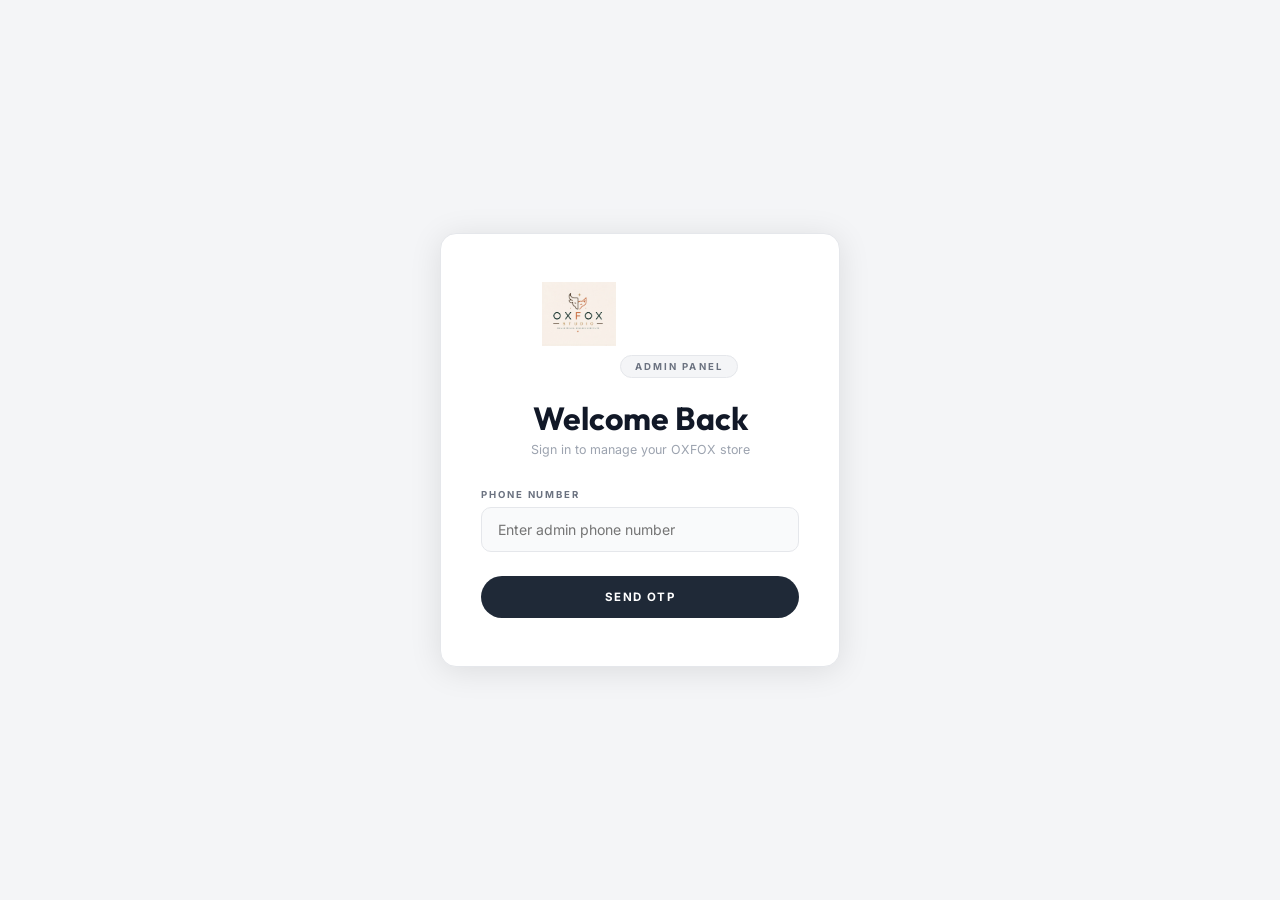
==== commit 85db1a7b: "Redesign UI: white/grey theme, improved nav, hero, footer, admin panel - Full white+grey colour them" ====
--- a/oxfox-admin.html
+++ b/oxfox-admin.html
@@ -11,66 +11,66 @@
 body{min-height:100vh;display:flex;flex-direction:column}
 
 /* ── LOGIN SCREEN ── */
-#login-screen{position:fixed;inset:0;z-index:999;background:var(--mr3);display:flex;align-items:center;justify-content:center;padding:1rem}
+#login-screen{position:fixed;inset:0;z-index:999;background:#F4F5F7;display:flex;align-items:center;justify-content:center;padding:1rem}
 #login-screen.hidden{display:none}
-.login-box{background:var(--pk3);border-radius:16px;padding:3rem 2.5rem;max-width:400px;width:100%;text-align:center;box-shadow:0 24px 60px rgba(0,0,0,.3)}
+.login-box{background:#FFFFFF;border-radius:16px;padding:3rem 2.5rem;max-width:400px;width:100%;text-align:center;box-shadow:0 4px 32px rgba(0,0,0,.1);border:1px solid #E5E7EB}
 .login-logo{height:64px;margin-bottom:1.5rem}
-.login-badge{font-size:.6rem;letter-spacing:.28em;text-transform:uppercase;font-weight:700;color:var(--mr);background:var(--pk);padding:5px 14px;border-radius:40px;display:inline-block;margin-bottom:1.25rem}
-.login-title{font-family:'Playfair Display',serif;font-size:2rem;font-weight:700;color:var(--tx);margin-bottom:.25rem}
-.login-sub{font-size:.78rem;color:var(--mu);margin-bottom:2rem}
+.login-badge{font-size:.6rem;letter-spacing:.22em;text-transform:uppercase;font-weight:700;color:#6B7280;background:#F4F5F7;border:1px solid #E5E7EB;padding:5px 14px;border-radius:40px;display:inline-block;margin-bottom:1.25rem}
+.login-title{font-family:'Outfit',sans-serif;font-size:2rem;font-weight:700;color:#111827;margin-bottom:.25rem}
+.login-sub{font-size:.78rem;color:#9CA3AF;margin-bottom:2rem}
 .l-group{display:flex;flex-direction:column;gap:.4rem;margin-bottom:1rem;text-align:left}
-.l-label{font-size:.6rem;letter-spacing:.2em;text-transform:uppercase;color:var(--mu);font-weight:700}
-.l-input{padding:13px 16px;border:1.5px solid var(--brd);border-radius:var(--r);font-size:.88rem;font-family:'Poppins',sans-serif;color:var(--tx);background:var(--pk4);transition:border .25s}
-.l-input:focus{outline:none;border-color:var(--mr);box-shadow:0 0 0 3px rgba(230,139,110,.08)}
-.l-btn{width:100%;padding:14px;background:var(--mr);color:var(--wh);border:none;border-radius:var(--r);font-size:.72rem;letter-spacing:.18em;text-transform:uppercase;font-family:'Poppins',sans-serif;font-weight:700;cursor:pointer;margin-top:.5rem;transition:background .3s}
-.l-btn:hover{background:var(--mr2)}
+.l-label{font-size:.6rem;letter-spacing:.2em;text-transform:uppercase;color:#6B7280;font-weight:700}
+.l-input{padding:13px 16px;border:1.5px solid #E5E7EB;border-radius:10px;font-size:.88rem;font-family:'Inter',sans-serif;color:#111827;background:#F9FAFB;transition:border .25s}
+.l-input:focus{outline:none;border-color:#9CA3AF;box-shadow:0 0 0 3px rgba(0,0,0,.05)}
+.l-btn{width:100%;padding:14px;background:#1F2937;color:#FFFFFF;border:none;border-radius:50px;font-size:.72rem;letter-spacing:.12em;text-transform:uppercase;font-family:'Inter',sans-serif;font-weight:700;cursor:pointer;margin-top:.5rem;transition:background .25s}
+.l-btn:hover{background:#374151}
 .l-err{font-size:.78rem;color:var(--red);text-align:center;margin-top:.75rem;display:none}
 
 /* ── ADMIN LAYOUT ── */
-#admin-app{display:flex;min-height:100vh}
+#admin-app{display:flex;min-height:100vh;background:#F4F5F7}
 #admin-app.hidden{display:none}
-#sidebar{width:var(--sidebar);background:var(--mr3);display:flex;flex-direction:column;position:fixed;top:0;left:0;height:100vh;overflow-y:auto;z-index:100}
+#sidebar{width:var(--sidebar);background:#1F2937;display:flex;flex-direction:column;position:fixed;top:0;left:0;height:100vh;overflow-y:auto;z-index:100}
 .sb-logo{padding:1.75rem 1.5rem 1.25rem;border-bottom:1px solid rgba(255,255,255,.08)}
 .sb-logo img{height:44px;object-fit:contain;filter:brightness(0) invert(1)}
-.sb-logo-badge{font-size:.5rem;letter-spacing:.25em;text-transform:uppercase;color:rgba(255,255,255,.4);font-weight:700;margin-top:.35rem}
+.sb-logo-badge{font-size:.5rem;letter-spacing:.25em;text-transform:uppercase;color:rgba(255,255,255,.35);font-weight:700;margin-top:.35rem}
 .sb-nav{padding:1rem 0;flex:1}
-.sb-section{font-size:.5rem;letter-spacing:.3em;text-transform:uppercase;color:rgba(255,255,255,.3);font-weight:700;padding:.75rem 1.5rem .4rem}
-.sb-item{display:flex;align-items:center;gap:.75rem;padding:.85rem 1.5rem;cursor:pointer;color:rgba(255,255,255,.55);font-size:.75rem;letter-spacing:.06em;font-weight:500;transition:all .25s;border:none;background:none;width:100%;text-align:left;border-left:3px solid transparent}
-.sb-item:hover{color:var(--wh);background:rgba(255,255,255,.06)}
-.sb-item.active{color:var(--wh);background:rgba(255,255,255,.1);border-left-color:var(--pk2)}
-.sb-item svg{flex-shrink:0;opacity:.7;transition:opacity .25s}
+.sb-section{font-size:.5rem;letter-spacing:.3em;text-transform:uppercase;color:rgba(255,255,255,.28);font-weight:700;padding:.75rem 1.5rem .4rem}
+.sb-item{display:flex;align-items:center;gap:.75rem;padding:.85rem 1.5rem;cursor:pointer;color:rgba(255,255,255,.55);font-size:.75rem;letter-spacing:.04em;font-weight:500;transition:all .2s;border:none;background:none;width:100%;text-align:left;border-left:3px solid transparent;font-family:'Inter',sans-serif}
+.sb-item:hover{color:#FFFFFF;background:rgba(255,255,255,.07)}
+.sb-item.active{color:#FFFFFF;background:rgba(255,255,255,.12);border-left-color:#FFFFFF}
+.sb-item svg{flex-shrink:0;opacity:.6;transition:opacity .2s}
 .sb-item:hover svg,.sb-item.active svg{opacity:1}
 .sb-footer{padding:1.25rem 1.5rem;border-top:1px solid rgba(255,255,255,.08)}
-.sb-logout{display:flex;align-items:center;gap:.6rem;color:rgba(255,255,255,.45);font-size:.72rem;cursor:pointer;background:none;border:none;font-family:'Poppins',sans-serif;transition:color .25s;padding:0;width:100%}
-.sb-logout:hover{color:var(--pk2)}
+.sb-logout{display:flex;align-items:center;gap:.6rem;color:rgba(255,255,255,.4);font-size:.72rem;cursor:pointer;background:none;border:none;font-family:'Inter',sans-serif;transition:color .2s;padding:0;width:100%}
+.sb-logout:hover{color:#FFFFFF}
 
 #main{margin-left:var(--sidebar);flex:1;display:flex;flex-direction:column;min-height:100vh}
-.top-bar{background:var(--pk2);border-bottom:1px solid var(--brd);padding:1.25rem 2.5rem;display:flex;align-items:center;justify-content:space-between;position:sticky;top:0;z-index:50}
-.top-bar-title{font-family:'Playfair Display',serif;font-size:1.6rem;font-weight:700;color:var(--tx)}
+.top-bar{background:rgba(255,255,255,.97);backdrop-filter:blur(16px);-webkit-backdrop-filter:blur(16px);border-bottom:1px solid #E5E7EB;box-shadow:0 1px 12px rgba(0,0,0,.06);padding:1rem 2.5rem;display:flex;align-items:center;justify-content:space-between;position:sticky;top:0;z-index:50;height:68px}
+.top-bar-title{font-family:'Outfit',sans-serif;font-size:1.4rem;font-weight:700;color:var(--tx)}
 .top-bar-right{display:flex;align-items:center;gap:1rem}
-.admin-badge{font-size:.6rem;letter-spacing:.18em;text-transform:uppercase;background:var(--pk);color:var(--mr);padding:5px 12px;border-radius:40px;font-weight:700;border:1px solid var(--brd2)}
+.admin-badge{font-size:.6rem;letter-spacing:.12em;text-transform:uppercase;background:#F4F5F7;color:#374151;padding:5px 14px;border-radius:40px;font-weight:700;border:1px solid #E5E7EB}
 .content{padding:2rem 2.5rem;flex:1}
 .view{display:none}
 .view.active{display:block}
 
 /* ── CARDS ── */
 .stats-row{display:grid;grid-template-columns:repeat(4,1fr);gap:1.25rem;margin-bottom:2rem}
-.stat-card{background:var(--pk3);border:1.5px solid var(--brd);border-radius:12px;padding:1.5rem;display:flex;flex-direction:column;gap:.4rem}
-.stat-card-ico{width:40px;height:40px;border-radius:8px;display:flex;align-items:center;justify-content:center;font-size:1.2rem;margin-bottom:.25rem}
-.stat-card-num{font-family:'Playfair Display',serif;font-size:2.2rem;font-weight:700;color:var(--tx);line-height:1}
-.stat-card-lbl{font-size:.65rem;letter-spacing:.18em;text-transform:uppercase;color:var(--mu);font-weight:600}
-.stat-card-sub{font-size:.72rem;color:var(--mu2);margin-top:.1rem}
+.stat-card{background:#FFFFFF;border:1px solid #E5E7EB;border-radius:12px;padding:1.5rem;display:flex;flex-direction:column;gap:.4rem;box-shadow:0 1px 4px rgba(0,0,0,.04)}
+.stat-card-ico{width:40px;height:40px;border-radius:8px;display:flex;align-items:center;justify-content:center;font-size:1.2rem;margin-bottom:.25rem;background:#F4F5F7}
+.stat-card-num{font-family:'Outfit',sans-serif;font-size:2.2rem;font-weight:700;color:#111827;line-height:1}
+.stat-card-lbl{font-size:.65rem;letter-spacing:.14em;text-transform:uppercase;color:#6B7280;font-weight:600}
+.stat-card-sub{font-size:.72rem;color:#9CA3AF;margin-top:.1rem}
 
 /* ── TABLES ── */
-.card{background:var(--pk3);border:1.5px solid var(--brd);border-radius:12px;overflow:hidden;margin-bottom:1.5rem}
-.card-header{padding:1.25rem 1.5rem;border-bottom:1px solid var(--brd);display:flex;align-items:center;justify-content:space-between}
-.card-title{font-family:'Playfair Display',serif;font-size:1.2rem;font-weight:700;color:var(--tx)}
-.card-sub{font-size:.72rem;color:var(--mu);margin-top:.15rem}
+.card{background:#FFFFFF;border:1px solid #E5E7EB;border-radius:12px;overflow:hidden;margin-bottom:1.5rem;box-shadow:0 1px 4px rgba(0,0,0,.04)}
+.card-header{padding:1.25rem 1.5rem;border-bottom:1px solid #E5E7EB;display:flex;align-items:center;justify-content:space-between}
+.card-title{font-family:'Outfit',sans-serif;font-size:1.1rem;font-weight:700;color:#111827}
+.card-sub{font-size:.72rem;color:#9CA3AF;margin-top:.15rem}
 .table{width:100%;border-collapse:collapse}
-.table th{font-size:.58rem;letter-spacing:.2em;text-transform:uppercase;color:var(--mu);font-weight:700;padding:.875rem 1.25rem;text-align:left;background:var(--pk);border-bottom:1.5px solid var(--brd)}
-.table td{font-size:.82rem;padding:.875rem 1.25rem;border-bottom:1px solid var(--brd);color:var(--tx);vertical-align:middle}
+.table th{font-size:.58rem;letter-spacing:.16em;text-transform:uppercase;color:#9CA3AF;font-weight:700;padding:.875rem 1.25rem;text-align:left;background:#F9FAFB;border-bottom:1px solid #E5E7EB}
+.table td{font-size:.84rem;padding:.875rem 1.25rem;border-bottom:1px solid #F4F5F7;color:#374151;vertical-align:middle}
 .table tr:last-child td{border-bottom:none}
-.table tr:hover td{background:var(--pk)}
+.table tr:hover td{background:#F9FAFB}
 .badge{display:inline-flex;align-items:center;padding:3px 10px;border-radius:4px;font-size:.58rem;letter-spacing:.1em;text-transform:uppercase;font-weight:700}
 .badge.green{background:#e8f5e9;color:var(--green)}
 .badge.red{background:#ffebee;color:var(--red)}
@@ -81,59 +81,59 @@
 .bar-chart{display:flex;flex-direction:column;gap:.5rem;padding:1.25rem 1.5rem}
 .bar-row{display:flex;align-items:center;gap:.875rem}
 .bar-label{font-size:.72rem;color:var(--tx);min-width:180px;white-space:nowrap;overflow:hidden;text-overflow:ellipsis}
-.bar-track{flex:1;height:10px;background:var(--pk2);border-radius:5px;overflow:hidden}
-.bar-fill{height:100%;background:var(--mr);border-radius:5px;transition:width .8s var(--ease)}
-.bar-val{font-size:.7rem;font-weight:700;color:var(--mr);min-width:50px;text-align:right}
+.bar-track{flex:1;height:10px;background:#F4F5F7;border-radius:5px;overflow:hidden}
+.bar-fill{height:100%;background:#1F2937;border-radius:5px;transition:width .8s var(--ease)}
+.bar-val{font-size:.7rem;font-weight:700;color:#374151;min-width:50px;text-align:right}
 
 /* ── TIME CHART ── */
 .time-fill{background:var(--mr2)}
 
 /* ── FUNNEL ── */
 .funnel{display:grid;grid-template-columns:repeat(4,1fr);gap:1rem;padding:1.5rem}
-.funnel-step{text-align:center;padding:1.25rem 1rem;background:var(--pk);border-radius:10px;border:1.5px solid var(--brd)}
-.funnel-num{font-family:'Playfair Display',serif;font-size:2rem;font-weight:700;color:var(--mr);line-height:1}
+.funnel-step{text-align:center;padding:1.25rem 1rem;background:#F9FAFB;border-radius:10px;border:1px solid #E5E7EB}
+.funnel-num{font-family:'Outfit',sans-serif;font-size:2rem;font-weight:700;color:#111827;line-height:1}
 .funnel-lbl{font-size:.62rem;letter-spacing:.14em;text-transform:uppercase;color:var(--mu);font-weight:600;margin-top:.25rem}
 .funnel-pct{font-size:.72rem;color:var(--mu2);margin-top:.2rem}
 
 /* ── FORMS ── */
 .form-grid-2{display:grid;grid-template-columns:1fr 1fr;gap:1.25rem}
 .f-group{display:flex;flex-direction:column;gap:.4rem}
-.f-label{font-size:.6rem;letter-spacing:.18em;text-transform:uppercase;color:var(--mu);font-weight:700}
-.f-input,.f-select,.f-textarea{padding:11px 14px;border:1.5px solid var(--brd);border-radius:var(--r);font-size:.85rem;font-family:'Poppins',sans-serif;color:var(--tx);background:var(--pk4);transition:border .25s}
-.f-input:focus,.f-select:focus,.f-textarea:focus{outline:none;border-color:var(--mr);box-shadow:0 0 0 3px rgba(230,139,110,.07)}
+.f-label{font-size:.6rem;letter-spacing:.14em;text-transform:uppercase;color:#6B7280;font-weight:700}
+.f-input,.f-select,.f-textarea{padding:11px 14px;border:1.5px solid #E5E7EB;border-radius:10px;font-size:.85rem;font-family:'Inter',sans-serif;color:#111827;background:#F9FAFB;transition:border .2s,box-shadow .2s}
+.f-input:focus,.f-select:focus,.f-textarea:focus{outline:none;border-color:#9CA3AF;box-shadow:0 0 0 3px rgba(0,0,0,.05);background:#FFFFFF}
 .f-textarea{resize:vertical;min-height:80px}
-.f-select option{background:var(--pk4)}
-.btn{display:inline-flex;align-items:center;gap:.5rem;font-size:.68rem;letter-spacing:.14em;text-transform:uppercase;font-family:'Poppins',sans-serif;font-weight:700;padding:10px 20px;border-radius:var(--r);border:none;cursor:pointer;transition:all .3s}
-.btn-primary{background:var(--mr);color:var(--wh)}
-.btn-primary:hover{background:var(--mr2);transform:translateY(-1px);box-shadow:0 4px 16px rgba(230,139,110,.25)}
-.btn-outline{background:transparent;color:var(--mr);border:1.5px solid var(--brd2)}
-.btn-outline:hover{border-color:var(--mr);background:var(--pk)}
-.btn-danger{background:#ffebee;color:var(--red);border:1.5px solid #ffcdd2}
-.btn-danger:hover{background:var(--red);color:var(--wh)}
+.f-select option{background:#FFFFFF}
+.btn{display:inline-flex;align-items:center;gap:.5rem;font-size:.68rem;letter-spacing:.1em;text-transform:uppercase;font-family:'Inter',sans-serif;font-weight:700;padding:10px 20px;border-radius:50px;border:none;cursor:pointer;transition:all .25s}
+.btn-primary{background:#1F2937;color:#FFFFFF}
+.btn-primary:hover{background:#374151;transform:translateY(-1px);box-shadow:0 4px 14px rgba(0,0,0,.15)}
+.btn-outline{background:transparent;color:#374151;border:1.5px solid #D1D5DB}
+.btn-outline:hover{border-color:#9CA3AF;background:#F4F5F7}
+.btn-danger{background:#FEF2F2;color:#EF4444;border:1.5px solid #FECACA}
+.btn-danger:hover{background:#EF4444;color:#FFFFFF;border-color:#EF4444}
 .btn-sm{padding:6px 14px;font-size:.6rem}
-.btn-icon{width:32px;height:32px;padding:0;display:inline-flex;align-items:center;justify-content:center;border-radius:6px}
+.btn-icon{width:32px;height:32px;padding:0;display:inline-flex;align-items:center;justify-content:center;border-radius:8px}
 
 /* ── DISCOUNT TIERS ── */
 .discount-grid{display:grid;grid-template-columns:repeat(3,1fr);gap:1.25rem;padding:1.5rem}
-.dc-cat{background:var(--pk);border:1.5px solid var(--brd);border-radius:10px;overflow:hidden}
-.dc-cat-head{padding:.875rem 1.25rem;background:var(--pk2);border-bottom:1px solid var(--brd);display:flex;align-items:center;gap:.6rem}
+.dc-cat{background:#FFFFFF;border:1px solid #E5E7EB;border-radius:10px;overflow:hidden}
+.dc-cat-head{padding:.875rem 1.25rem;background:#F9FAFB;border-bottom:1px solid #E5E7EB;display:flex;align-items:center;gap:.6rem}
 .dc-cat-ico{font-size:1.2rem}
 .dc-cat-name{font-size:.8rem;font-weight:700;color:var(--tx)}
 .dc-tiers{padding:.875rem 1.25rem;display:flex;flex-direction:column;gap:.5rem}
 .dc-tier{display:flex;align-items:center;gap:.5rem}
-.dc-tier input{flex:1;padding:7px 10px;border:1.5px solid var(--brd);border-radius:4px;font-size:.78rem;font-family:'Poppins',sans-serif;color:var(--tx);background:var(--pk4)}
+.dc-tier input{flex:1;padding:7px 10px;border:1.5px solid var(--brd);border-radius:4px;font-size:.78rem;font-family:'Inter',sans-serif;color:var(--tx);background:var(--pk4)}
 .dc-tier input:focus{outline:none;border-color:var(--mr)}
 .dc-tier-sep{font-size:.7rem;color:var(--mu);white-space:nowrap}
-.dc-add{margin-top:.5rem;font-size:.6rem;letter-spacing:.12em;text-transform:uppercase;color:var(--mr);background:none;border:1.5px dashed var(--brd2);border-radius:4px;padding:7px;width:100%;cursor:pointer;font-family:'Poppins',sans-serif;font-weight:700;transition:all .25s}
+.dc-add{margin-top:.5rem;font-size:.6rem;letter-spacing:.12em;text-transform:uppercase;color:var(--mr);background:none;border:1.5px dashed var(--brd2);border-radius:4px;padding:7px;width:100%;cursor:pointer;font-family:'Inter',sans-serif;font-weight:700;transition:all .25s}
 .dc-add:hover{background:var(--pk2);border-color:var(--mr)}
 .dc-save{margin-top:.75rem}
 .pd-tiers{display:flex;flex-direction:column;gap:.5rem;margin-top:.5rem}
 .img-pick-row{display:flex;gap:.5rem;align-items:center}
 .img-pick-row .f-input{flex:1;min-width:0;font-size:.72rem}
 .img-pick-thumb{width:36px;height:36px;border-radius:4px;object-fit:cover;border:1.5px solid var(--brd);flex-shrink:0;display:none}
-.img-pick-btn{flex-shrink:0;padding:7px 12px;font-size:.6rem;letter-spacing:.1em;text-transform:uppercase;font-weight:700;font-family:'Poppins',sans-serif;background:var(--pk2);color:var(--mr);border:1.5px solid var(--brd2);border-radius:var(--r);cursor:pointer;white-space:nowrap;transition:all .2s}
+.img-pick-btn{flex-shrink:0;padding:7px 12px;font-size:.6rem;letter-spacing:.1em;text-transform:uppercase;font-weight:700;font-family:'Inter',sans-serif;background:var(--pk2);color:var(--mr);border:1.5px solid var(--brd2);border-radius:var(--r);cursor:pointer;white-space:nowrap;transition:all .2s}
 .img-pick-btn:hover{background:var(--pk);border-color:var(--mr)}
-.pd-section-head{font-family:'Playfair Display',serif;font-size:1.3rem;font-weight:700;color:var(--tx);margin:2rem 0 1rem;padding-bottom:.6rem;border-bottom:1.5px solid var(--brd)}
+.pd-section-head{font-family:'Outfit',sans-serif;font-size:1.3rem;font-weight:700;color:var(--tx);margin:2rem 0 1rem;padding-bottom:.6rem;border-bottom:1.5px solid var(--brd)}
 .prod-disc-grid{display:grid;grid-template-columns:repeat(3,1fr);gap:1.25rem;padding:0}
 
 /* ── PRODUCTS VIEW ── */
@@ -142,7 +142,7 @@
 .prod-table-img{width:48px;height:48px;object-fit:cover;border-radius:6px;background:var(--pk2);display:flex;align-items:center;justify-content:center;font-size:1.4rem;border:1px solid var(--brd)}
 .add-product-form{background:var(--pk3);border:1.5px solid var(--brd);border-radius:12px;padding:2rem;margin-bottom:2rem;display:none}
 .add-product-form.open{display:block}
-.section-heading{font-family:'Playfair Display',serif;font-size:1.5rem;font-weight:700;color:var(--tx);margin-bottom:1.25rem;padding-bottom:.75rem;border-bottom:1.5px solid var(--brd)}
+.section-heading{font-family:'Outfit',sans-serif;font-size:1.5rem;font-weight:700;color:var(--tx);margin-bottom:1.25rem;padding-bottom:.75rem;border-bottom:1.5px solid var(--brd)}
 
 /* ── DAILY CHART ── */
 .daily-row{display:flex;align-items:center;gap:.875rem;padding:.5rem 0;border-bottom:1px solid var(--brd)}
@@ -156,7 +156,7 @@
 /* ── CALENDAR ── */
 .cal-wrap{padding:1.25rem 1.5rem}
 .cal-nav{display:flex;align-items:center;justify-content:space-between;margin-bottom:1.25rem}
-.cal-nav-title{font-family:'Playfair Display',serif;font-size:1.3rem;font-weight:700;color:var(--tx)}
+.cal-nav-title{font-family:'Outfit',sans-serif;font-size:1.3rem;font-weight:700;color:var(--tx)}
 .cal-nav-btn{background:none;border:1.5px solid var(--brd2);border-radius:var(--r);padding:5px 12px;cursor:pointer;color:var(--tx);font-size:.72rem;font-weight:600;transition:all .2s}
 .cal-nav-btn:hover{background:var(--pk);border-color:var(--mr)}
 .cal-grid{display:grid;grid-template-columns:repeat(7,1fr);gap:3px}
@@ -175,7 +175,7 @@
 #edit-modal{position:fixed;inset:0;z-index:8000;background:rgba(61,8,8,.5);display:none;align-items:flex-start;justify-content:center;backdrop-filter:blur(3px);overflow-y:auto;padding:2rem 1rem}
 #edit-modal.open{display:flex}
 .edit-box{background:var(--pk3);border-radius:12px;padding:2rem;max-width:700px;width:100%;margin:auto}
-.edit-box-title{font-family:'Playfair Display',serif;font-size:1.5rem;font-weight:700;color:var(--tx);margin-bottom:1.5rem;padding-bottom:.75rem;border-bottom:1.5px solid var(--brd)}
+.edit-box-title{font-family:'Outfit',sans-serif;font-size:1.5rem;font-weight:700;color:var(--tx);margin-bottom:1.5rem;padding-bottom:.75rem;border-bottom:1.5px solid var(--brd)}
 
 /* ── TOAST ── */
 #a-toast{position:fixed;bottom:2rem;left:50%;transform:translateX(-50%) translateY(80px);z-index:9999;background:var(--mr);color:var(--wh);padding:11px 24px;border-radius:40px;font-size:.72rem;font-weight:600;letter-spacing:.1em;white-space:nowrap;transition:transform .4s var(--ease),opacity .4s;opacity:0;pointer-events:none}
@@ -185,7 +185,7 @@
 #confirm-modal{position:fixed;inset:0;z-index:9000;background:rgba(61,8,8,.45);display:none;align-items:center;justify-content:center;backdrop-filter:blur(3px)}
 #confirm-modal.open{display:flex}
 .confirm-box{background:var(--pk3);border-radius:12px;padding:2rem;max-width:380px;width:90%;text-align:center}
-.confirm-box h3{font-family:'Playfair Display',serif;font-size:1.5rem;font-weight:700;margin-bottom:.75rem}
+.confirm-box h3{font-family:'Outfit',sans-serif;font-size:1.5rem;font-weight:700;margin-bottom:.75rem}
 .confirm-box p{font-size:.85rem;color:var(--mu);line-height:1.7;margin-bottom:1.5rem}
 .confirm-btns{display:flex;gap:.75rem;justify-content:center}
 </style>
@@ -213,7 +213,7 @@
         <input class="l-input" id="a-otp" type="text" maxlength="4" placeholder="••••" onkeydown="if(event.key==='Enter')doAdminLogin()" style="letter-spacing:.5em;text-align:center;font-size:1.2rem;font-weight:700">
       </div>
       <button class="l-btn" onclick="doAdminLogin()">Verify &amp; Sign In</button>
-      <button onclick="document.getElementById('step-phone').style.display='';document.getElementById('step-otp').style.display='none';document.getElementById('l-err').textContent='';" style="background:none;border:none;cursor:pointer;font-size:.7rem;color:var(--mu);margin-top:.5rem;width:100%;font-family:'Poppins',sans-serif">&#8592; Change number</button>
+      <button onclick="document.getElementById('step-phone').style.display='';document.getElementById('step-otp').style.display='none';document.getElementById('l-err').textContent='';" style="background:none;border:none;cursor:pointer;font-size:.7rem;color:var(--mu);margin-top:.5rem;width:100%;font-family:'Inter',sans-serif">&#8592; Change number</button>
     </div>
     <div class="l-err" id="l-err" style="display:none"></div>
   </div>
@@ -535,7 +535,7 @@
 
 /* ══ ADMIN API ══ */
 const ADMIN_API = (location.hostname==='localhost'||location.hostname==='127.0.0.1')
-  ? 'http://localhost:8000/api' : '/api';
+  ? 'http://localhost:8006/api' : '/api';
 let _apiToken = localStorage.getItem('oxfox_api_token');
 let _apiCats = [];
 
--- a/oxfox-theme.css
+++ b/oxfox-theme.css
@@ -4,56 +4,60 @@
    ══════════════════════════════════════════════════ */
 
 /* ── GOOGLE FONTS ── */
-@import url('https://fonts.googleapis.com/css2?family=Playfair+Display:ital,wght@0,400;0,600;0,700;1,400;1,600&family=Poppins:wght@300;400;500;600;700;800&display=swap');
+@import url('https://fonts.googleapis.com/css2?family=Inter:wght@300;400;500;600;700;800&family=Outfit:wght@600;700;800;900&display=swap');
 
 /* ── DESIGN TOKENS ── */
 :root{
-  /* backgrounds — cream palette */
-  --pk:#FFF6EC;
-  --pk2:#FFF0E0;
-  --pk3:#FAE8D3;
-  --pk4:#F2D9C0;
+  /* backgrounds — white & light grey */
+  --pk:#F4F5F7;
+  --pk2:#FFFFFF;
+  --pk3:#FFFFFF;
+  --pk4:#F0F1F3;
 
   /* accent colours */
-  --mr:#E68B6E;       /* coral — primary accent  */
-  --mr2:#D4705A;      /* darker coral — hover     */
-  --mr3:#5B3E2E;      /* deep brown — dark sections (footer, sidebar, CTA) */
+  --mr:#6366F1;       /* indigo — primary accent  */
+  --mr2:#4F46E5;      /* deeper indigo — hover    */
+  --mr3:#EEF2FF;      /* very light indigo tint   */
 
   /* text */
-  --tx:#5B3E2E;       /* body text — deep brown   */
-  --mu:#8B6F5E;       /* muted text               */
-  --mu2:#A08870;      /* extra-muted text         */
+  --tx:#111827;       /* dark charcoal            */
+  --mu:#6B7280;       /* medium grey muted        */
+  --mu2:#9CA3AF;      /* light grey extra-muted   */
 
   /* neutrals */
   --wh:#FFFFFF;
-  --offwh:#FFF6EC;
+  --offwh:#F4F5F7;
 
   /* borders */
-  --brd:rgba(91,62,46,.12);
-  --brd2:rgba(91,62,46,.25);
+  --brd:#E5E7EB;
+  --brd2:#D1D5DB;
 
   /* highlights */
-  --gold:#F5C77A;     /* warm yellow highlight    */
-  --sage:#A7B99A;     /* sage green               */
+  --gold:#F59E0B;     /* amber highlight          */
+  --sage:#10B981;     /* emerald green            */
 
   /* status */
-  --green:#4caf50;
-  --red:#ef5350;
-  --amber:#ffa726;
-  --blue:#42a5f5;
+  --green:#22c55e;
+  --red:#ef4444;
+  --amber:#f59e0b;
+  --blue:#3b82f6;
 
   /* misc */
   --ease:cubic-bezier(.16,1,.3,1);
-  --r:8px;
+  --r:10px;
+
+  /* gradient shorthand */
+  --grad:linear-gradient(135deg,#6366F1,#8B5CF6);
+  --grad2:linear-gradient(135deg,#4F46E5,#6366F1);
 }
 
 /* ── RESET ── */
 *,*::before,*::after{box-sizing:border-box;margin:0;padding:0}
 html{scroll-behavior:smooth;overflow-x:hidden;font-size:16px}
-body{font-family:'Poppins',sans-serif;background:var(--pk);color:var(--tx);overflow-x:hidden}
-::-webkit-scrollbar{width:4px}
+body{font-family:'Inter',sans-serif;background:var(--pk);color:var(--tx);overflow-x:hidden}
+::-webkit-scrollbar{width:5px}
 ::-webkit-scrollbar-track{background:var(--pk2)}
-::-webkit-scrollbar-thumb{background:var(--mr);border-radius:2px}
+::-webkit-scrollbar-thumb{background:var(--mr2);border-radius:4px}
 
 /* ── SHARED ANIMATIONS ── */
 @keyframes spin{to{transform:translate(-50%,-50%) rotate(360deg)}}
@@ -67,52 +71,52 @@
 
 /* ── BUTTONS ── */
 .btn-primary{
-  font-size:.72rem;letter-spacing:.15em;text-transform:uppercase;
-  font-family:'Poppins',sans-serif;font-weight:700;
-  color:var(--wh);background:var(--mr);border:none;
-  padding:16px 36px;border-radius:var(--r);cursor:pointer;
-  transition:all .35s var(--ease);white-space:nowrap;display:inline-block;
+  font-size:.72rem;letter-spacing:.08em;text-transform:uppercase;
+  font-family:'Inter',sans-serif;font-weight:700;
+  color:var(--wh);background:var(--grad);border:none;
+  padding:14px 32px;border-radius:50px;cursor:pointer;
+  transition:all .3s var(--ease);white-space:nowrap;display:inline-block;
+  box-shadow:0 4px 20px rgba(99,102,241,.35);
 }
-.btn-primary:hover{background:var(--mr2);transform:translateY(-2px);box-shadow:0 8px 30px rgba(230,139,110,.35)}
+.btn-primary:hover{transform:translateY(-2px);box-shadow:0 8px 32px rgba(99,102,241,.5);filter:brightness(1.08)}
 .btn-outline{
-  font-size:.72rem;letter-spacing:.15em;text-transform:uppercase;
-  font-family:'Poppins',sans-serif;font-weight:700;
-  color:var(--mr);background:transparent;border:2px solid var(--mr);
-  padding:14px 34px;border-radius:var(--r);cursor:pointer;
-  transition:all .35s var(--ease);white-space:nowrap;display:inline-block;
+  font-size:.72rem;letter-spacing:.08em;text-transform:uppercase;
+  font-family:'Inter',sans-serif;font-weight:700;
+  color:var(--mr);background:transparent;border:1.5px solid var(--mr);
+  padding:13px 30px;border-radius:50px;cursor:pointer;
+  transition:all .3s var(--ease);white-space:nowrap;display:inline-block;
 }
-.btn-outline:hover{background:var(--mr);color:var(--wh);transform:translateY(-2px)}
+.btn-outline:hover{background:var(--grad);color:var(--wh);border-color:transparent;transform:translateY(-2px);box-shadow:0 8px 24px rgba(99,102,241,.35)}
 
 /* submit / full-width variant */
 .btn-submit{
-  width:100%;padding:15px;background:var(--mr);color:var(--wh);border:none;
-  border-radius:var(--r);font-family:'Poppins',sans-serif;font-size:.72rem;
-  letter-spacing:.18em;text-transform:uppercase;font-weight:700;cursor:pointer;
-  transition:all .35s var(--ease);position:relative;overflow:hidden;
+  width:100%;padding:15px;background:var(--grad);color:var(--wh);border:none;
+  border-radius:50px;font-family:'Inter',sans-serif;font-size:.72rem;
+  letter-spacing:.1em;text-transform:uppercase;font-weight:700;cursor:pointer;
+  transition:all .3s var(--ease);position:relative;overflow:hidden;
+  box-shadow:0 4px 20px rgba(99,102,241,.3);
 }
-.btn-submit::after{content:'';position:absolute;inset:0;background:linear-gradient(rgba(255,255,255,.1),transparent);opacity:0;transition:opacity .3s}
-.btn-submit:hover{background:var(--mr2);transform:translateY(-2px);box-shadow:0 8px 28px rgba(230,139,110,.3)}
-.btn-submit:hover::after{opacity:1}
+.btn-submit:hover{transform:translateY(-2px);box-shadow:0 8px 32px rgba(99,102,241,.5);filter:brightness(1.08)}
 .btn-submit:active{transform:translateY(0)}
-.btn-submit:disabled{opacity:.6;cursor:not-allowed;transform:none;box-shadow:none}
+.btn-submit:disabled{opacity:.5;cursor:not-allowed;transform:none;box-shadow:none}
 
 /* ── FORM ELEMENTS ── */
 .form-group{display:flex;flex-direction:column;gap:.5rem;margin-bottom:1.25rem}
 .form-row{display:grid;grid-template-columns:1fr 1fr;gap:1rem}
 .f-label{
-  font-size:.62rem;letter-spacing:.22em;text-transform:uppercase;
+  font-size:.62rem;letter-spacing:.14em;text-transform:uppercase;
   color:var(--mu);font-weight:700;display:block;margin-bottom:.5rem;
 }
 .f-input,.f-select,.f-textarea{
   background:var(--pk3);border:1.5px solid var(--brd);color:var(--tx);
-  padding:13px 16px;border-radius:var(--r);font-size:.88rem;
-  font-family:'Poppins',sans-serif;transition:border .3s;width:100%;
+  padding:13px 16px;border-radius:12px;font-size:.9rem;
+  font-family:'Inter',sans-serif;transition:border .3s,box-shadow .3s;width:100%;
 }
 .f-input:focus,.f-select:focus,.f-textarea:focus{
-  outline:none;border-color:var(--mr);box-shadow:0 0 0 3px rgba(230,139,110,.1);
+  outline:none;border-color:var(--mr);box-shadow:0 0 0 3px rgba(129,140,248,.15);
 }
 .f-input::placeholder{color:var(--mu2)}
-.f-input.error{border-color:var(--red);box-shadow:0 0 0 3px rgba(239,83,80,.1)}
+.f-input.error{border-color:var(--red);box-shadow:0 0 0 3px rgba(244,63,94,.12)}
 .f-textarea{resize:vertical;min-height:110px}
 .f-select option{background:var(--pk3);color:var(--tx)}
 .f-hint{font-size:.7rem;color:var(--mu);margin-top:.35rem;line-height:1.5}
@@ -165,8 +169,8 @@
 }
 
 /* ── SECTION EYEBROW LABEL ── */
-.sec-eyebrow{font-size:.63rem;letter-spacing:.38em;text-transform:uppercase;color:var(--mr);font-weight:700;margin-bottom:.5rem}
-.sec-title{font-family:'Playfair Display',serif;font-size:clamp(2rem,4vw,3.4rem);font-weight:700;color:var(--tx);line-height:1.1;margin-bottom:.6rem}
+.sec-eyebrow{font-size:.63rem;letter-spacing:.3em;text-transform:uppercase;color:var(--mr);font-weight:700;margin-bottom:.5rem}
+.sec-title{font-family:'Outfit',sans-serif;font-size:clamp(2rem,4vw,3.4rem);font-weight:800;color:var(--tx);line-height:1.1;margin-bottom:.6rem}
 .sec-sub{font-size:.92rem;color:var(--mu);line-height:1.8;max-width:560px;margin-bottom:2rem}
 
 /* ── REVEAL ANIMATIONS ── */
@@ -178,13 +182,13 @@
 .reveal-r.in{opacity:1;transform:none}
 
 /* ── SHARED NAV LOGO ── */
-.nav-logo-wrap{display:flex;flex-direction:column;align-items:flex-start;gap:1px;cursor:pointer;text-decoration:none}
-.nav-logo-wrap img{height:48px;width:auto;object-fit:contain;display:block}
-.nav-tagline{font-size:.52rem;letter-spacing:.2em;text-transform:uppercase;color:var(--mu);font-weight:500;white-space:nowrap}
+.nav-logo-wrap{display:flex;align-items:center;gap:10px;cursor:pointer;text-decoration:none}
+.nav-logo-wrap img{height:56px;width:auto;object-fit:contain;display:block}
+.nav-tagline{font-size:.5rem;letter-spacing:.18em;text-transform:uppercase;color:var(--mu);font-weight:500;white-space:nowrap}
 
 /* ── SHARED BACK / BREADCRUMB LINK ── */
-.nav-back{font-size:.68rem;letter-spacing:.12em;text-transform:uppercase;color:var(--mu);background:none;border:none;cursor:pointer;font-family:'Poppins',sans-serif;font-weight:600;display:flex;align-items:center;gap:.5rem;transition:color .25s;text-decoration:none}
-.nav-back:hover{color:var(--mr)}
+.nav-back{font-size:.65rem;letter-spacing:.06em;text-transform:uppercase;color:var(--mu);background:#F4F5F7;border:none;cursor:pointer;font-family:'Inter',sans-serif;font-weight:600;display:flex;align-items:center;gap:.5rem;transition:all .25s;text-decoration:none;padding:7px 16px;border-radius:50px;border:1px solid #E5E7EB}
+.nav-back:hover{color:var(--mr);background:#EEF2FF;border-color:var(--mr)}
 
 /* ── EMPTY STATE ── */
 .empty-ico{font-size:3rem;opacity:.2;margin-bottom:1rem}
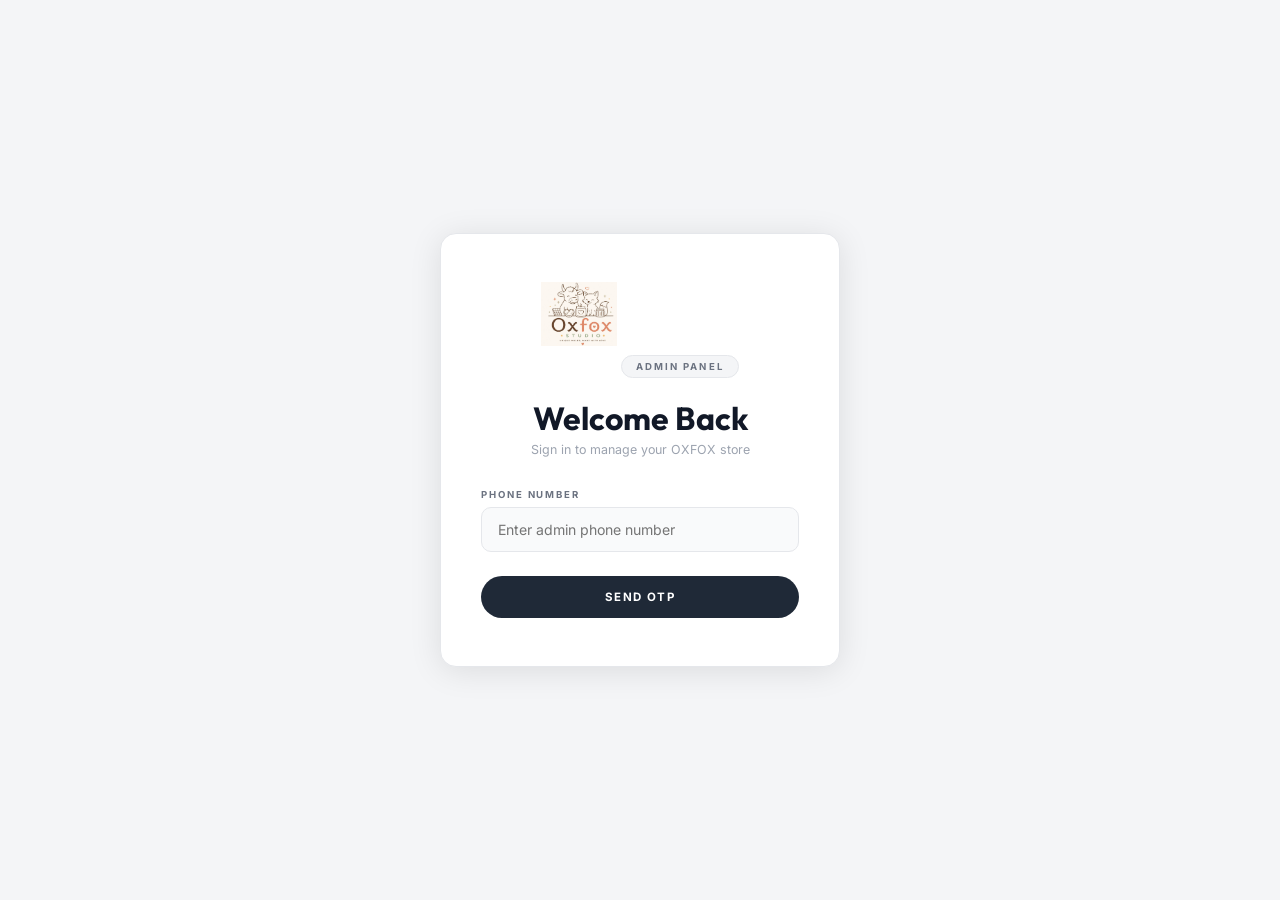
==== commit 6f7701b3: "Fix admin image storage overflow - Compress images to max 1200px / JPEG 0.78 quality on Browse   (re" ====
--- a/oxfox-admin.html
+++ b/oxfox-admin.html
@@ -188,6 +188,92 @@
 .confirm-box h3{font-family:'Outfit',sans-serif;font-size:1.5rem;font-weight:700;margin-bottom:.75rem}
 .confirm-box p{font-size:.85rem;color:var(--mu);line-height:1.7;margin-bottom:1.5rem}
 .confirm-btns{display:flex;gap:.75rem;justify-content:center}
+
+/* ── HAMBURGER (hidden on desktop) ── */
+.sb-toggle{display:none;align-items:center;justify-content:center;width:38px;height:38px;background:none;border:1.5px solid #E5E7EB;border-radius:8px;cursor:pointer;flex-shrink:0;transition:background .2s}
+.sb-toggle:hover{background:#F4F5F7}
+.sb-toggle span{display:block;width:16px;height:2px;background:#374151;border-radius:2px;position:relative;transition:all .3s}
+.sb-toggle span::before,.sb-toggle span::after{content:'';position:absolute;left:0;width:16px;height:2px;background:#374151;border-radius:2px;transition:all .3s}
+.sb-toggle span::before{top:-5px}
+.sb-toggle span::after{top:5px}
+.sb-toggle.open span{background:transparent}
+.sb-toggle.open span::before{transform:rotate(45deg);top:0}
+.sb-toggle.open span::after{transform:rotate(-45deg);top:0}
+
+/* sidebar overlay for mobile */
+#sb-overlay{display:none;position:fixed;inset:0;z-index:99;background:rgba(0,0,0,.4);backdrop-filter:blur(2px)}
+#sb-overlay.show{display:block}
+
+/* ── TABLE SCROLL WRAPPER ── */
+.table-scroll{overflow-x:auto;-webkit-overflow-scrolling:touch}
+
+/* ── RESPONSIVE ── */
+@media(max-width:768px){
+  :root{--sidebar:240px}
+
+  /* sidebar off-screen by default */
+  #sidebar{transform:translateX(-100%);transition:transform .3s cubic-bezier(.22,1,.36,1);z-index:200}
+  #sidebar.open{transform:translateX(0)}
+
+  /* main fills full width */
+  #main{margin-left:0}
+
+  /* show hamburger */
+  .sb-toggle{display:flex}
+
+  /* top-bar tighter */
+  .top-bar{padding:.875rem 1rem;height:auto;gap:.75rem}
+  .top-bar-right .admin-badge{display:none}
+
+  /* content padding */
+  .content{padding:1.25rem 1rem}
+
+  /* stats: 2 cols on tablet */
+  .stats-row{grid-template-columns:repeat(2,1fr);gap:1rem}
+
+  /* grids → single column */
+  .funnel{grid-template-columns:repeat(2,1fr)}
+  .form-grid-2{grid-template-columns:1fr}
+  .discount-grid{grid-template-columns:1fr}
+  .prod-disc-grid{grid-template-columns:1fr}
+
+  /* dashboard 2-col → 1-col */
+  [style*="grid-template-columns:1fr 1fr"]{grid-template-columns:1fr!important}
+
+  /* bar chart label shorter */
+  .bar-label{min-width:100px}
+
+  /* login box */
+  .login-box{padding:2rem 1.5rem}
+
+  /* edit modal */
+  #edit-modal{padding:.75rem}
+  .edit-box{padding:1.25rem;border-radius:10px}
+}
+
+@media(max-width:480px){
+  /* stats → 1 col on phone */
+  .stats-row{grid-template-columns:1fr}
+  .funnel{grid-template-columns:repeat(2,1fr)}
+  .stat-card-num{font-size:1.8rem}
+
+  /* top-bar title smaller */
+  .top-bar-title{font-size:1.1rem}
+
+  /* content padding tighter */
+  .content{padding:1rem .75rem}
+
+  /* calendar cells smaller */
+  .cal-cell{min-height:30px;font-size:.58rem}
+  .cal-dow{font-size:.48rem}
+
+  /* bar label shorter */
+  .bar-label{min-width:72px;font-size:.65rem}
+
+  /* products toolbar stack */
+  .products-toolbar{flex-direction:column;align-items:stretch}
+  .products-toolbar .f-input{max-width:100%}
+}
 </style>
 </head>
 <body>
@@ -220,6 +306,7 @@
 </div>
 
 <!-- ADMIN APP -->
+<div id="sb-overlay" onclick="toggleSidebar()"></div>
 <div id="admin-app" class="hidden">
   <!-- SIDEBAR -->
   <aside id="sidebar">
@@ -263,12 +350,15 @@
   <!-- MAIN CONTENT -->
   <main id="main">
     <div class="top-bar">
-      <div>
+      <div style="display:flex;align-items:center;gap:.75rem">
+        <button class="sb-toggle" id="sb-toggle" onclick="toggleSidebar()" aria-label="Menu">
+          <span></span>
+        </button>
         <div class="top-bar-title" id="view-title">Dashboard</div>
       </div>
       <div class="top-bar-right">
         <span class="admin-badge">&#x1F512; Admin</span>
-        <a href="oxfox-studio.html" target="_blank" style="font-size:.68rem;color:var(--mr);text-decoration:none;letter-spacing:.1em;text-transform:uppercase;font-weight:700;border:1.5px solid var(--brd2);padding:7px 14px;border-radius:var(--r);transition:all .25s" onmouseover="this.style.background='var(--pk)'" onmouseout="this.style.background='none'">&#x1F517; View Store</a>
+        <a href="/" target="_blank" style="font-size:.68rem;color:var(--mr);text-decoration:none;letter-spacing:.1em;text-transform:uppercase;font-weight:700;border:1.5px solid var(--brd2);padding:7px 14px;border-radius:var(--r);transition:all .25s" onmouseover="this.style.background='var(--pk)'" onmouseout="this.style.background='none'">&#x1F517; View Store</a>
       </div>
     </div>
     <div class="content">
@@ -322,12 +412,14 @@
         </div>
         <div class="card" style="margin-top:1.5rem">
           <div class="card-header"><div class="card-title">Full Product Engagement Report</div></div>
+          <div class="table-scroll">
           <table class="table" id="product-engage-table">
             <thead><tr>
               <th>Product</th><th>Views</th><th>Total Time</th><th>Avg. Time / View</th><th>Engagement</th>
             </tr></thead>
             <tbody id="engage-tbody"></tbody>
           </table>
+          </div>
         </div>
       </div>
 
@@ -404,12 +496,14 @@
           <div class="card-header">
             <div><div class="card-title">All Products</div><div class="card-sub" id="prod-count-lbl"></div></div>
           </div>
+          <div class="table-scroll">
           <table class="table">
             <thead><tr>
               <th></th><th>Product</th><th>Category</th><th>Material</th><th>Price</th><th>Discount</th><th>Badge</th><th>Actions</th>
             </tr></thead>
             <tbody id="products-tbody"></tbody>
           </table>
+          </div>
         </div>
       </div>
 
@@ -592,6 +686,20 @@
     err.style.display = 'block';
   }
 }
+function toggleSidebar(){
+  const sb = document.getElementById('sidebar');
+  const ov = document.getElementById('sb-overlay');
+  const btn = document.getElementById('sb-toggle');
+  sb.classList.toggle('open');
+  ov.classList.toggle('show');
+  btn.classList.toggle('open');
+}
+function closeSidebar(){
+  document.getElementById('sidebar').classList.remove('open');
+  document.getElementById('sb-overlay').classList.remove('show');
+  document.getElementById('sb-toggle').classList.remove('open');
+}
+
 function adminLogout(){
   localStorage.removeItem('oxfox_admin_session');
   document.getElementById('login-screen').classList.remove('hidden');
@@ -611,6 +719,7 @@
   document.querySelectorAll('.sb-item').forEach(b=>b.classList.remove('active'));
   document.getElementById('view-'+name).classList.add('active');
   if(btn)btn.classList.add('active');
+  if(window.innerWidth<=768)closeSidebar();
   const titles={
     dashboard:'Dashboard',analytics:'Traffic & Visitors',
     'products-time':'Product Engagement',products:'Products',discounts:'Discounts'
@@ -945,15 +1054,25 @@
   picker.onchange=function(){
     const file=picker.files[0];
     if(!file){document.body.removeChild(picker);return;}
-    if(file.size>2*1024*1024){aToast('Image too large — please use a file under 2 MB');document.body.removeChild(picker);return;}
+    if(file.size>50*1024*1024){aToast('Image too large — maximum 50 MB');document.body.removeChild(picker);return;}
     const reader=new FileReader();
     reader.onload=function(e){
-      const dataUrl=e.target.result;
-      const inp=document.getElementById(inputId);
-      if(inp)inp.value=dataUrl;
-      const thumb=document.getElementById(thumbId);
-      if(thumb){thumb.src=dataUrl;thumb.style.display='block';}
-      document.body.removeChild(picker);
+      const img=new Image();
+      img.onload=function(){
+        const MAX=1200;
+        let w=img.width,h=img.height;
+        if(w>MAX||h>MAX){if(w>h){h=Math.round(h*MAX/w);w=MAX;}else{w=Math.round(w*MAX/h);h=MAX;}}
+        const canvas=document.createElement('canvas');
+        canvas.width=w;canvas.height=h;
+        canvas.getContext('2d').drawImage(img,0,0,w,h);
+        const dataUrl=canvas.toDataURL('image/jpeg',0.78);
+        const inp=document.getElementById(inputId);
+        if(inp)inp.value=dataUrl;
+        const thumb=document.getElementById(thumbId);
+        if(thumb){thumb.src=dataUrl;thumb.style.display='block';}
+        document.body.removeChild(picker);
+      };
+      img.src=e.target.result;
     };
     reader.readAsDataURL(file);
   };
@@ -1079,13 +1198,21 @@
   const isBuiltIn=!id.startsWith('adm-');
   const updated={id,n:name,e:emoji,p:price,m:mrp,mat,b:badge,f:filter,img,desc};
   if(imgs.length>1)updated.imgs=imgs;
+  function _trySave(key,val){
+    try{localStorage.setItem(key,JSON.stringify(val));return true;}
+    catch(e){
+      // Storage full — evict snapshot cache and retry once
+      localStorage.removeItem('oxfox_all_products');
+      localStorage.removeItem('oxfox_analytics');
+      try{localStorage.setItem(key,JSON.stringify(val));return true;}
+      catch(e2){return false;}
+    }
+  }
   if(isBuiltIn){
     const ov=getProductOverrides();
     ov[id]={n:name,e:emoji,p:price,m:mrp,mat,b:badge,f:filter,img,desc};
     if(imgs.length>1)ov[id].imgs=imgs;
-    try{localStorage.setItem('oxfox_product_overrides',JSON.stringify(ov));}
-    catch(err){aToast('Save failed: storage full. Use smaller images or clear browser data.');return;}
-    // Update snapshot so table refreshes immediately
+    if(!_trySave('oxfox_product_overrides',ov)){aToast('Save failed: images too large. Try browsing smaller photos.','red');return;}
     const snap=getProductsSnapshot();
     const si=snap.findIndex(p=>p.id===id);
     if(si>=0){snap[si]={...snap[si],...updated};try{localStorage.setItem('oxfox_all_products',JSON.stringify(snap));}catch(e){}}
@@ -1094,9 +1221,7 @@
     if(custom[origCat])custom[origCat]=custom[origCat].filter(p=>p.id!==id);
     if(!custom[newCat])custom[newCat]=[];
     custom[newCat].push(updated);
-    try{localStorage.setItem('oxfox_admin_products',JSON.stringify(custom));}
-    catch(err){aToast('Save failed: storage full. Use smaller images or clear browser data.');return;}
-    // Update snapshot for custom product too
+    if(!_trySave('oxfox_admin_products',custom)){aToast('Save failed: images too large. Try browsing smaller photos.','red');return;}
     const snap=getProductsSnapshot();
     const si=snap.findIndex(p=>p.id===id);
     if(si>=0){snap[si]={...snap[si],...updated,catKey:newCat};try{localStorage.setItem('oxfox_all_products',JSON.stringify(snap));}catch(e){}}
